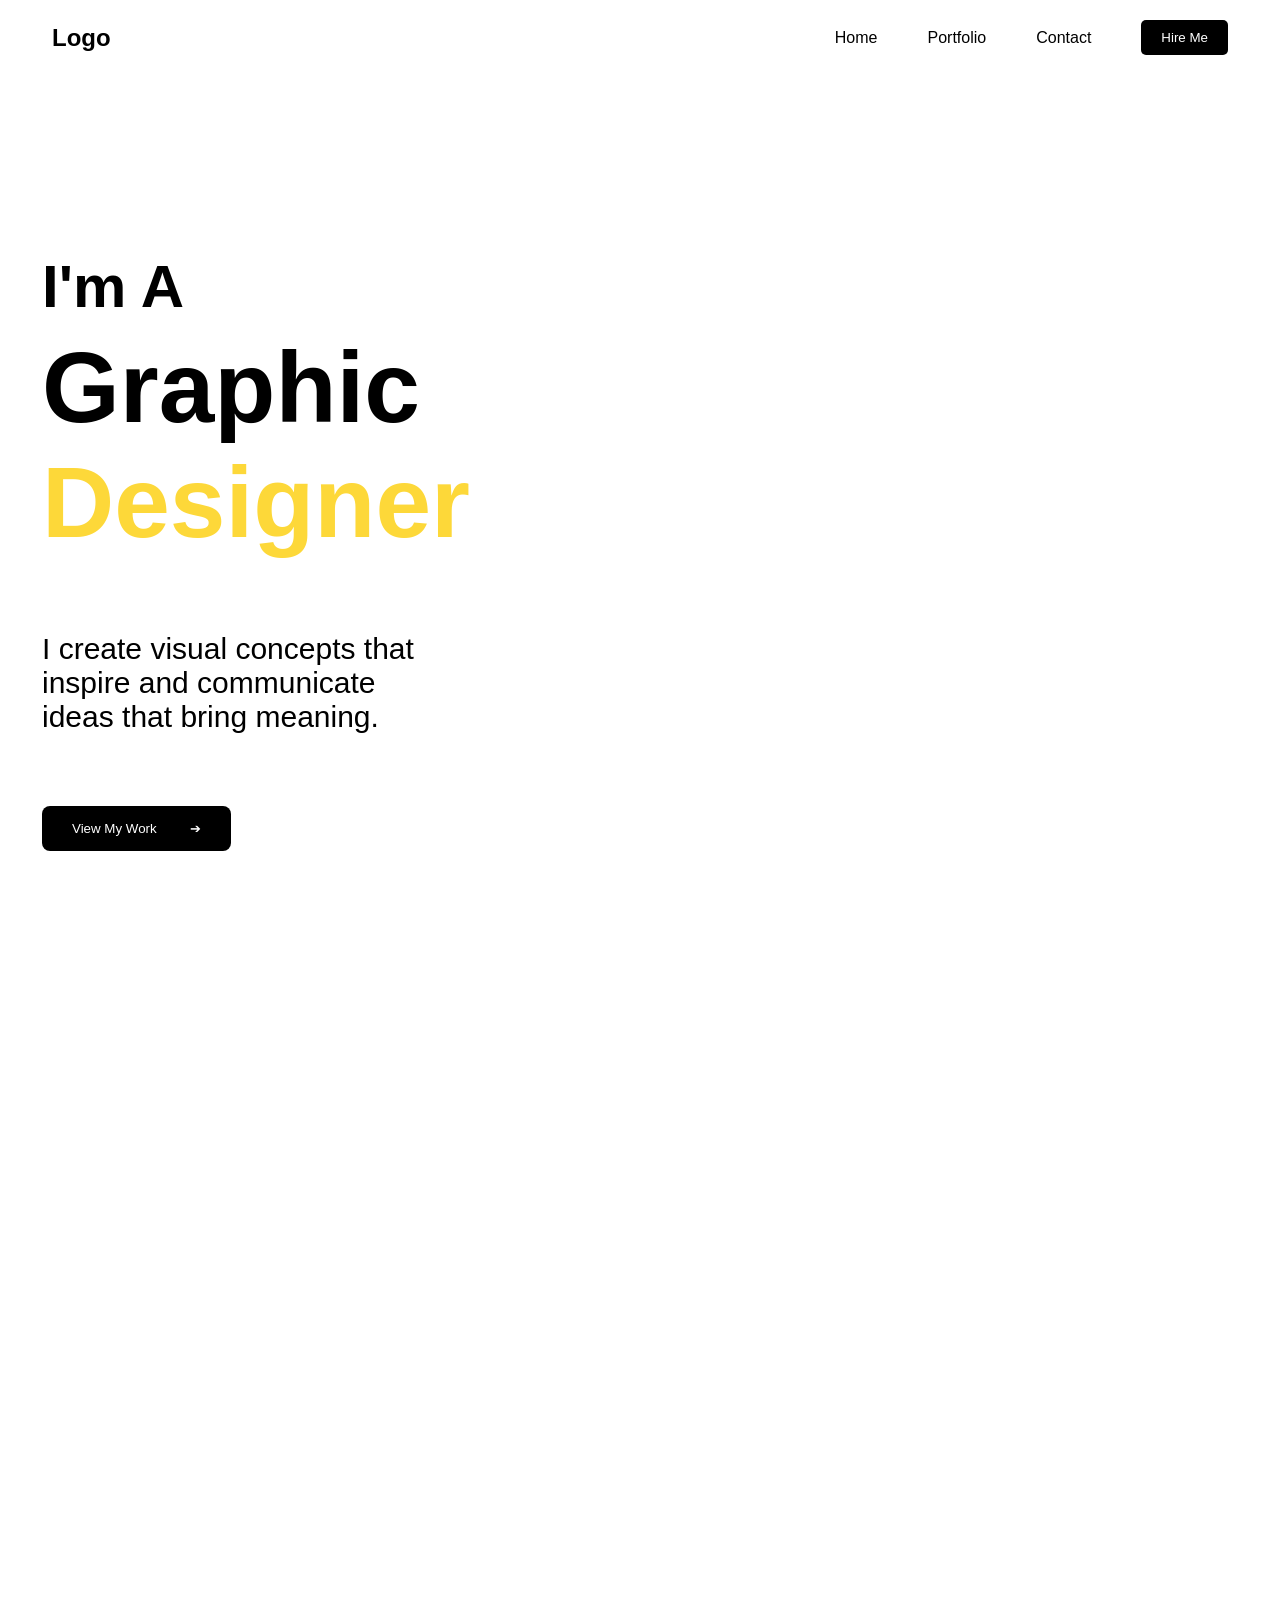
==== Resume/index.html @ 44304158 "set" ====
<!DOCTYPE html>
<html lang="en">
<head>
    <meta charset="UTF-8">
    <meta name="viewport" content="width=device-width, initial-scale=1.0">
    <title>Index</title>

<link rel="stylesheet" href="index.css">

</head>

<body>

<div class="full-body">



    <section class="sticky">
<div >
     <header>
            <div><h2>Logo</h2></div>
             <nav >
             <a class="hov" href="/index.html">Home</a>
             <a class="hov" href="https://sites.google.com/view/prashanth4" target="_blank">Portfolio</a>
             <a class="hov" href="">Contact</a>
             <button class="Hire-Me">Hire Me</button>
             </nav>
             
    </header>
</div>
    </section>

<br>
<br>
<br>
<br>
<br>

    <section>

<div class="container">
     <div class="text-container">
        <p class="Designer"> <span class="iam">I'm A</span> <br>Graphic <br><span class="designer-color">Designer</span></p>
        <br>
        <br>
        <br>
        <br>
        <p class="para1">I create visual concepts that <br>
            inspire and communicate <br>ideas that 
            bring meaning.</p>
        <br>
        <br>
        <br>
        <br>
            <button class="View-My-Work">View My Wor<span class="arrow">k ➔</span> </button>
     </div>
     <div class="image-container"></div>

</div>

    </section>

























</div>
    
</body>
</html>
---- Resume/index.css ----
* {
  margin: 0px;
  padding: 0px;
  box-sizing: border-box;
  border: 0px;
}

body {
  /* color: white; */
  display: flex;
  justify-content: center;
  font-family: 'Gill Sans', 'Gill Sans MT', Calibri, 'Trebuchet MS', sans-serif;
}

.full-body {
  height: 500vh;
  /* background-color: black; */
  /* outline: 1px solid yellow; */
  width: 95vw;
}

.sticky {
  position: sticky;
  top: 0px;
  background-color: rgb(255, 255, 255);
}

header {
  padding: 20px;
  display: flex;
  justify-content: space-between;
  align-items: center;
}

nav {
  align-items: center;
  justify-content: space-between;
  margin-left: 300px;
  display: flex;
  gap: calc(50px);
}

.hov {
  text-decoration: none;
  color: black;
}

.Hire-Me {
  background-color: rgb(0, 0, 0);
  color: white;
  padding: 10px 20px;
  border-radius: 5px;
}

.container {
    outline:50px;
    padding: 0px 10px 0px 10px;
    align-items: center;
    display: flex;
    justify-content: space-between;
    /* background-color: rgb(255, 254, 243); */
    height: 800px;
}

.text-container {
    /* background-color: rgb(245, 121, 121); */
    height: 700px;
    width: 45vw;
}

.Designer {
    /* background-color: brown; */
    font-size: 100px;
    font-weight: 600;
}

.iam {
    font-size: 60px;
}

.designer-color {
    color: #fdd839;
}

.para1 {
    /* background-color: aquamarine; */
    font-size: 30px;
}

.View-My-Work {
    background-color: black;
    color: white;
    border-radius: 8px;
    padding: 15px 30px 15px 30px;
}

.arrow {
    word-spacing: 30px;
}

.image-container {
    background-image: url("/images/img.png");
    background-size: contain;
    background-repeat: no-repeat;
    background-position:right;
    /* background-color: bisque; */
    height: 700px;
    width: 50vw;
}
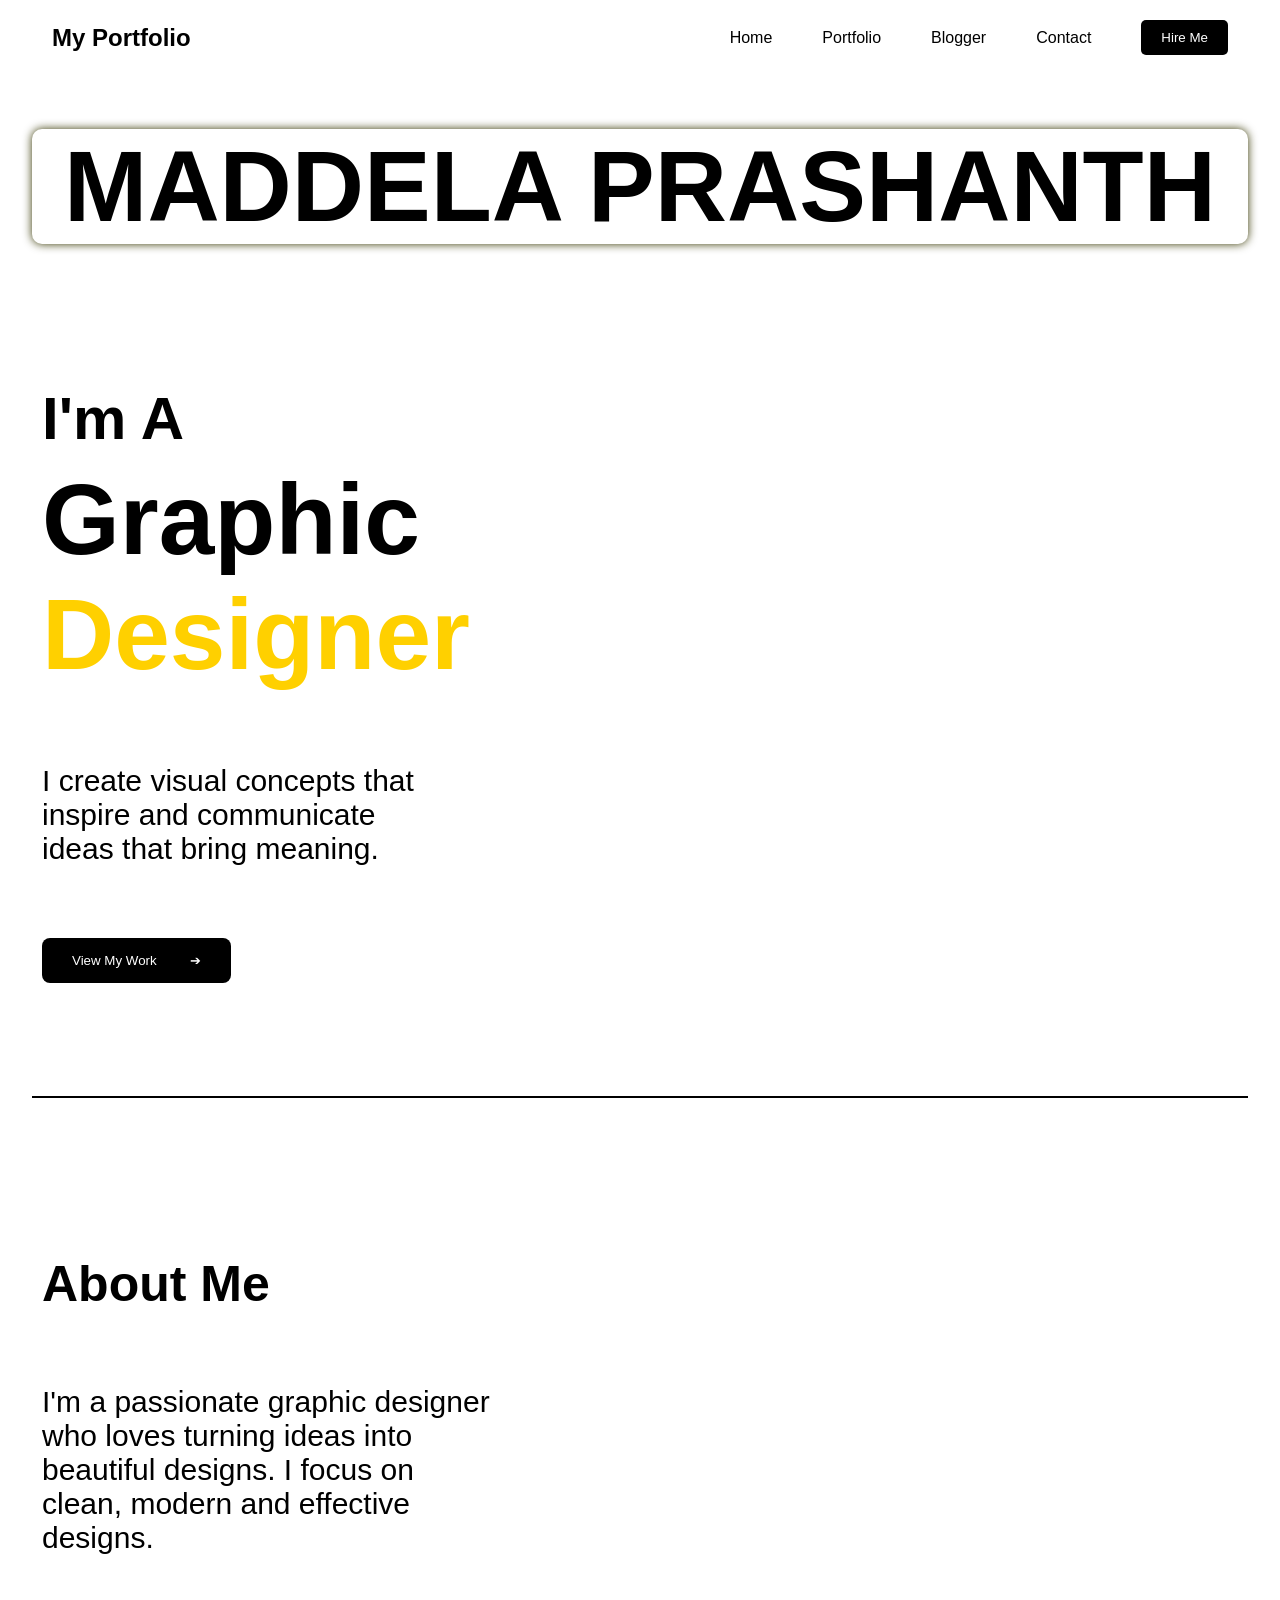
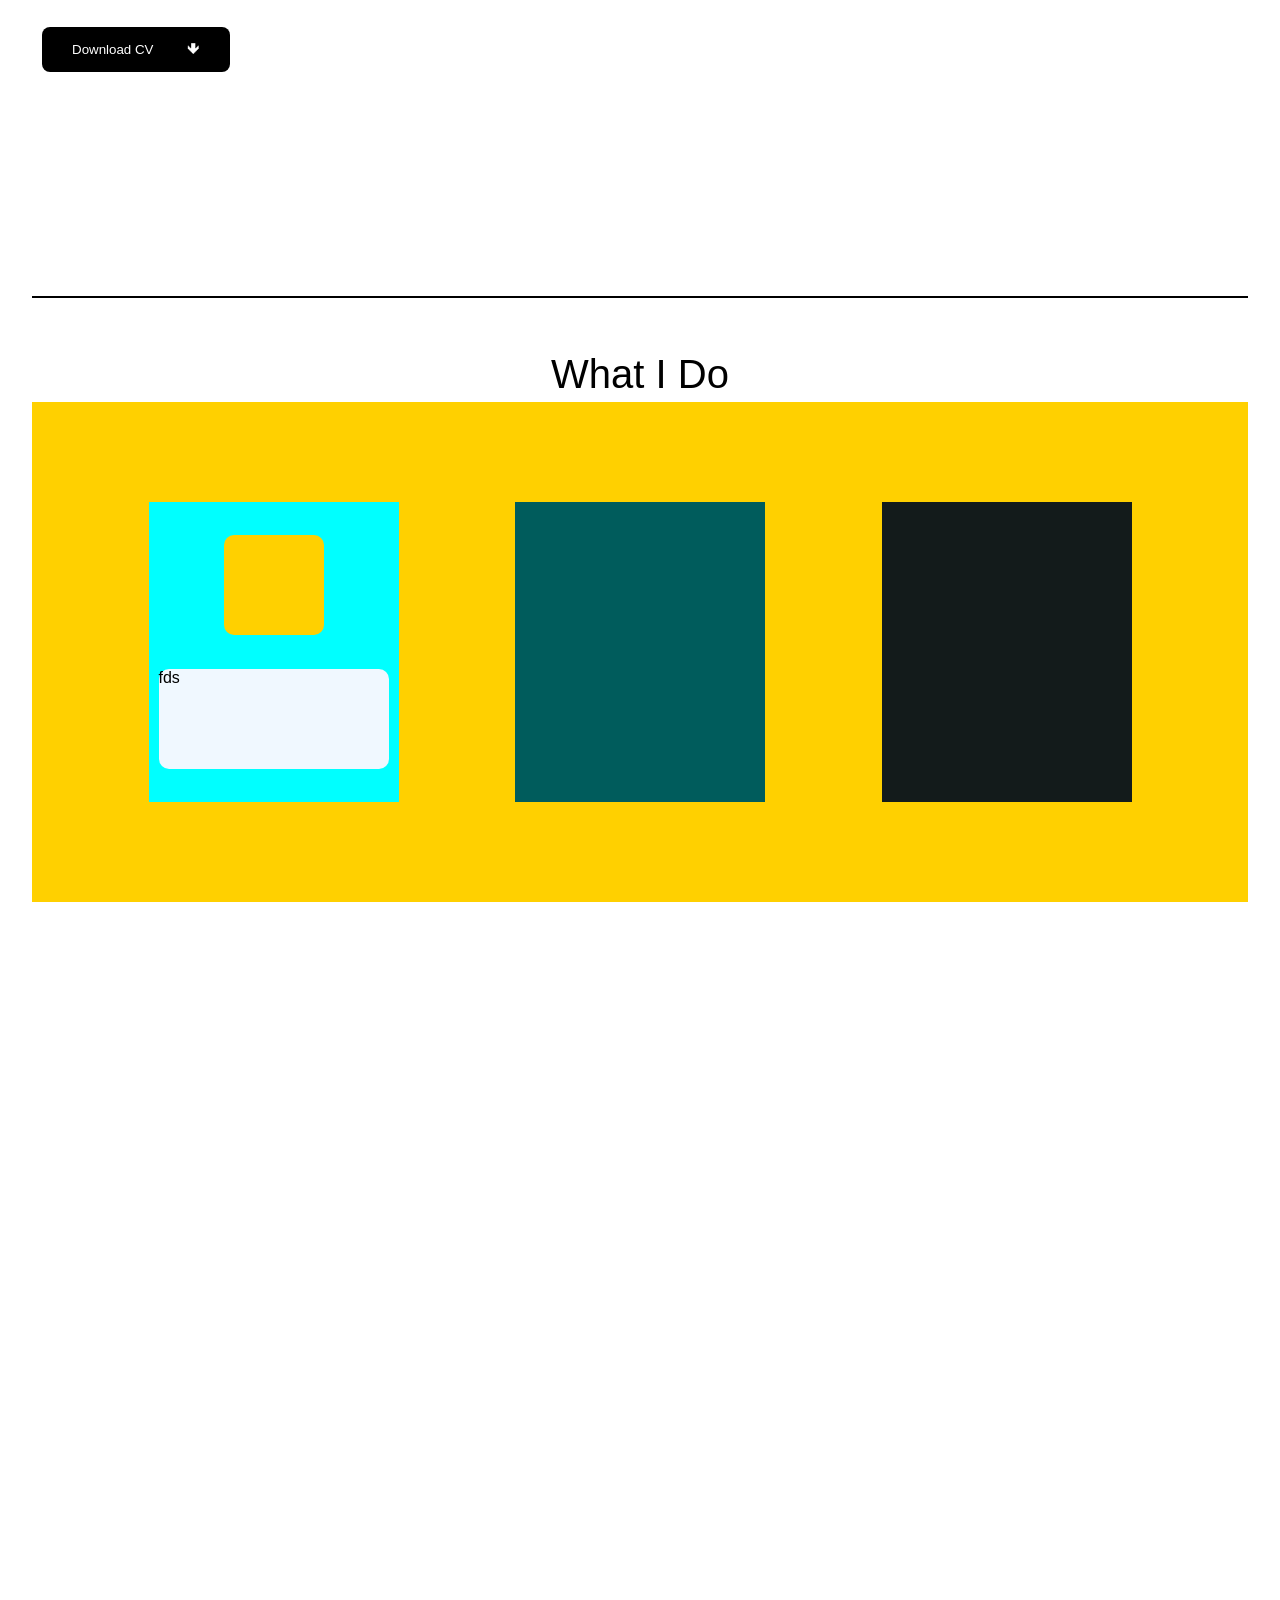
==== commit fae6d1ee: "port" ====
--- a/Resume/index.html
+++ b/Resume/index.html
@@ -18,10 +18,11 @@
     <section class="sticky">
 <div >
      <header>
-            <div><h2>Logo</h2></div>
+            <div><h2>My Portfolio</h2></div>
              <nav >
              <a class="hov" href="/index.html">Home</a>
              <a class="hov" href="https://sites.google.com/view/prashanth4" target="_blank">Portfolio</a>
+             <a class="hov" href="https://prashanthdesigner07.blogspot.com/2025/08/graphic-design.html?m=1" target="_blank">Blogger</a>
              <a class="hov" href="">Contact</a>
              <button class="Hire-Me">Hire Me</button>
              </nav>
@@ -32,6 +33,10 @@
 
 <br>
 <br>
+<br>
+
+    <h1>MADDELA PRASHANTH</h1>
+
 <br>
 <br>
 <br>
@@ -52,17 +57,67 @@
         <br>
         <br>
         <br>
+        <a href="https://sites.google.com/view/prashanth4" target="_blank">
             <button class="View-My-Work">View My Wor<span class="arrow">k ➔</span> </button>
-     </div>
+        </a> 
+        </div>
      <div class="image-container"></div>
 
 </div>
-
-    </section>
+</section>
 
 
+<section>
+<div class="container-2">
+    <div class="text-container-2">
+        <br>
+        <br>
+        <br>
+        <br>
+        <br>
+        <br>
+        <p class="About-Me"> About Me</p>
+        <br>
+        <br>
+        <br>
+        <br>
+        <p class="para1">I'm a passionate graphic designer
+             <br>who loves turning ideas into <br>
+             beautiful designs. I focus on <br>clean,
+              modern and effective <br>designs.</p>
+        <br>
+        <br>
+        <br>
+        <br>
+        <a href="https://sites.google.com/view/prashanth4" target="_blank">
+            <button class="View-My-Work">Download CV<span class="arrow"> 🡻</span> </button>
+        </a> 
+    </div>
+    <div class="image-container-2"></div>
+</div>
 
+</section>
 
+<br>
+<br>
+<br>
+
+<section>
+    <div class="container-3"><p class="What-I-Do">What I Do</p></div>
+</section>
+
+<section>
+    <div class="boxes-3">
+        <div class="box-1">
+            <div class="sub-box-1"></div>
+            <div class="sub-box-2">
+                <p>fds</p>
+            </div>
+        </div>
+        <div class="box-2"></div>
+        <div class="box-3"></div>
+    </div>
+</section>
 
 
 
--- a/Resume/index.css
+++ b/Resume/index.css
@@ -9,7 +9,7 @@
   /* color: white; */
   display: flex;
   justify-content: center;
-  font-family: 'Gill Sans', 'Gill Sans MT', Calibri, 'Trebuchet MS', sans-serif;
+  font-family: "Gill Sans", "Gill Sans MT", Calibri, "Trebuchet MS", sans-serif;
 }
 
 .full-body {
@@ -52,58 +52,163 @@
   border-radius: 5px;
 }
 
+h1 {
+  border-radius: 10px;
+  text-align: center;
+  font-size: 100px;
+  box-shadow: 0px 0px 10px rgb(54, 54, 0);
+}
+
 .container {
-    outline:50px;
-    padding: 0px 10px 0px 10px;
-    align-items: center;
-    display: flex;
-    justify-content: space-between;
-    /* background-color: rgb(255, 254, 243); */
-    height: 800px;
+  border-bottom: 2px solid black;
+  outline: 50px;
+  padding: 0px 10px 0px 10px;
+  align-items: center;
+  display: flex;
+  justify-content: space-between;
+  /* background-color: rgb(255, 254, 243); */
+  height: 800px;
 }
 
 .text-container {
-    /* background-color: rgb(245, 121, 121); */
-    height: 700px;
-    width: 45vw;
+  /* background-color: rgb(245, 121, 121); */
+  height: 700px;
+  width: 45vw;
 }
 
 .Designer {
-    /* background-color: brown; */
-    font-size: 100px;
-    font-weight: 600;
+  /* background-color: brown; */
+  font-size: 100px;
+  font-weight: 600;
 }
 
 .iam {
-    font-size: 60px;
+  font-size: 60px;
 }
 
 .designer-color {
-    color: #fdd839;
+  color: #ffd000;
 }
 
 .para1 {
-    /* background-color: aquamarine; */
-    font-size: 30px;
+  /* background-color: aquamarine; */
+  font-size: 30px;
 }
 
 .View-My-Work {
-    background-color: black;
-    color: white;
-    border-radius: 8px;
-    padding: 15px 30px 15px 30px;
+  background-color: black;
+  color: white;
+  border-radius: 8px;
+  padding: 15px 30px 15px 30px;
+  box-shadow: 0px 0px 10px;
+}
+
+.View-My-Work:hover {
+  background-color: #ffd000;
+  color: black;
 }
 
 .arrow {
-    word-spacing: 30px;
+  word-spacing: 30px;
 }
 
 .image-container {
-    background-image: url("/images/img.png");
-    background-size: contain;
-    background-repeat: no-repeat;
-    background-position:right;
-    /* background-color: bisque; */
-    height: 700px;
-    width: 50vw;
-}+  background-image: url("/images/img.png");
+  background-size: contain;
+  background-repeat: no-repeat;
+  background-position: right;
+  /* background-color: bisque; */
+  height: 700px;
+  width: 50vw;
+}
+
+.container-2 {
+  border-bottom: 2px solid black;
+  outline: 50px;
+  padding: 0px 10px 0px 10px;
+  align-items: center;
+  display: flex;
+  justify-content: space-between;
+  /* background-color: aqua; */
+  /* gap: calc(20px); */
+  height: 800px;
+}
+
+.text-container-2 {
+  /* background-color: rgb(245, 121, 121); */
+  height: 700px;
+  width: 45vw;
+}
+
+.About-Me {
+  /* background-color: brown; */
+  font-size: 50px;
+  font-weight: 600;
+}
+
+.image-container-2 {
+  background-image: url("/images/boy.png");
+  background-size: contain;
+  background-repeat: no-repeat;
+  background-position: right;
+  /* background-color: bisque; */
+  height: 700px;
+  width: 50vw;
+}
+
+.container-3 {
+  /* background-color: #ffd000; */
+  height: 50px;
+}
+
+.What-I-Do {
+  text-align: center;
+  font-size: 40px;
+  font-weight: 800px;
+}
+
+.boxes-3 {
+  display: flex;
+  align-items: center;
+  justify-content: space-evenly;
+  background-color: #ffd000;
+  height: 500px;
+}
+
+.box-1 {
+  display: flex;
+  align-items: center;
+  justify-content: space-evenly;
+  flex-direction: column;
+  width: 250px;
+  height: 300px;
+  background-color: aqua;
+}
+
+.sub-box-1 {
+  /* display: flex;
+  justify-content: center; */
+  border-radius: 10px;
+  background-color: #ffd000;
+  width: 100px;
+  height: 100px;
+}
+
+.sub-box-2 {
+  background-color: aliceblue;
+  width: 230px;
+  height: 100px;
+  border-radius: 10px;
+}
+
+.box-2 {
+  width: 250px;
+  height: 300px;
+  background-color: rgb(0, 92, 92);
+}
+
+.box-3 {
+  width: 250px;
+  height: 300px;
+  background-color: rgb(19, 27, 27);
+}
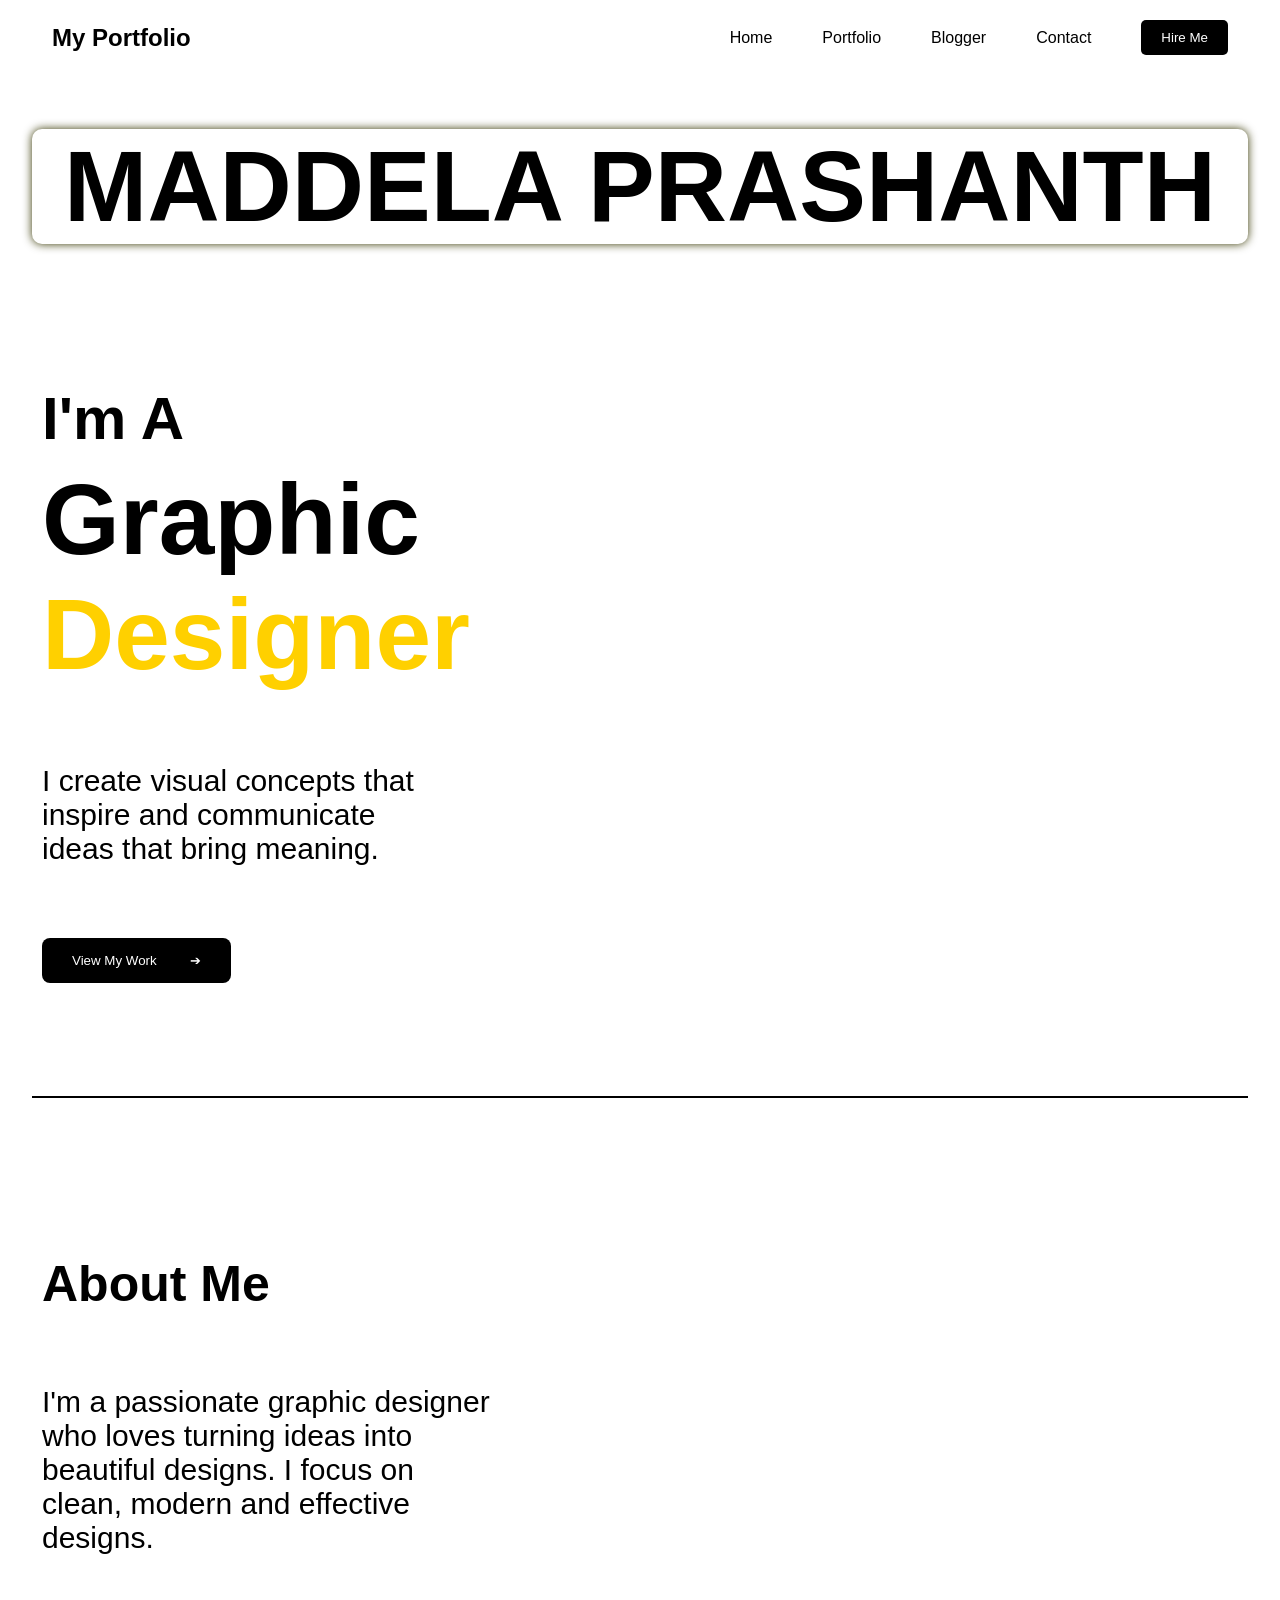
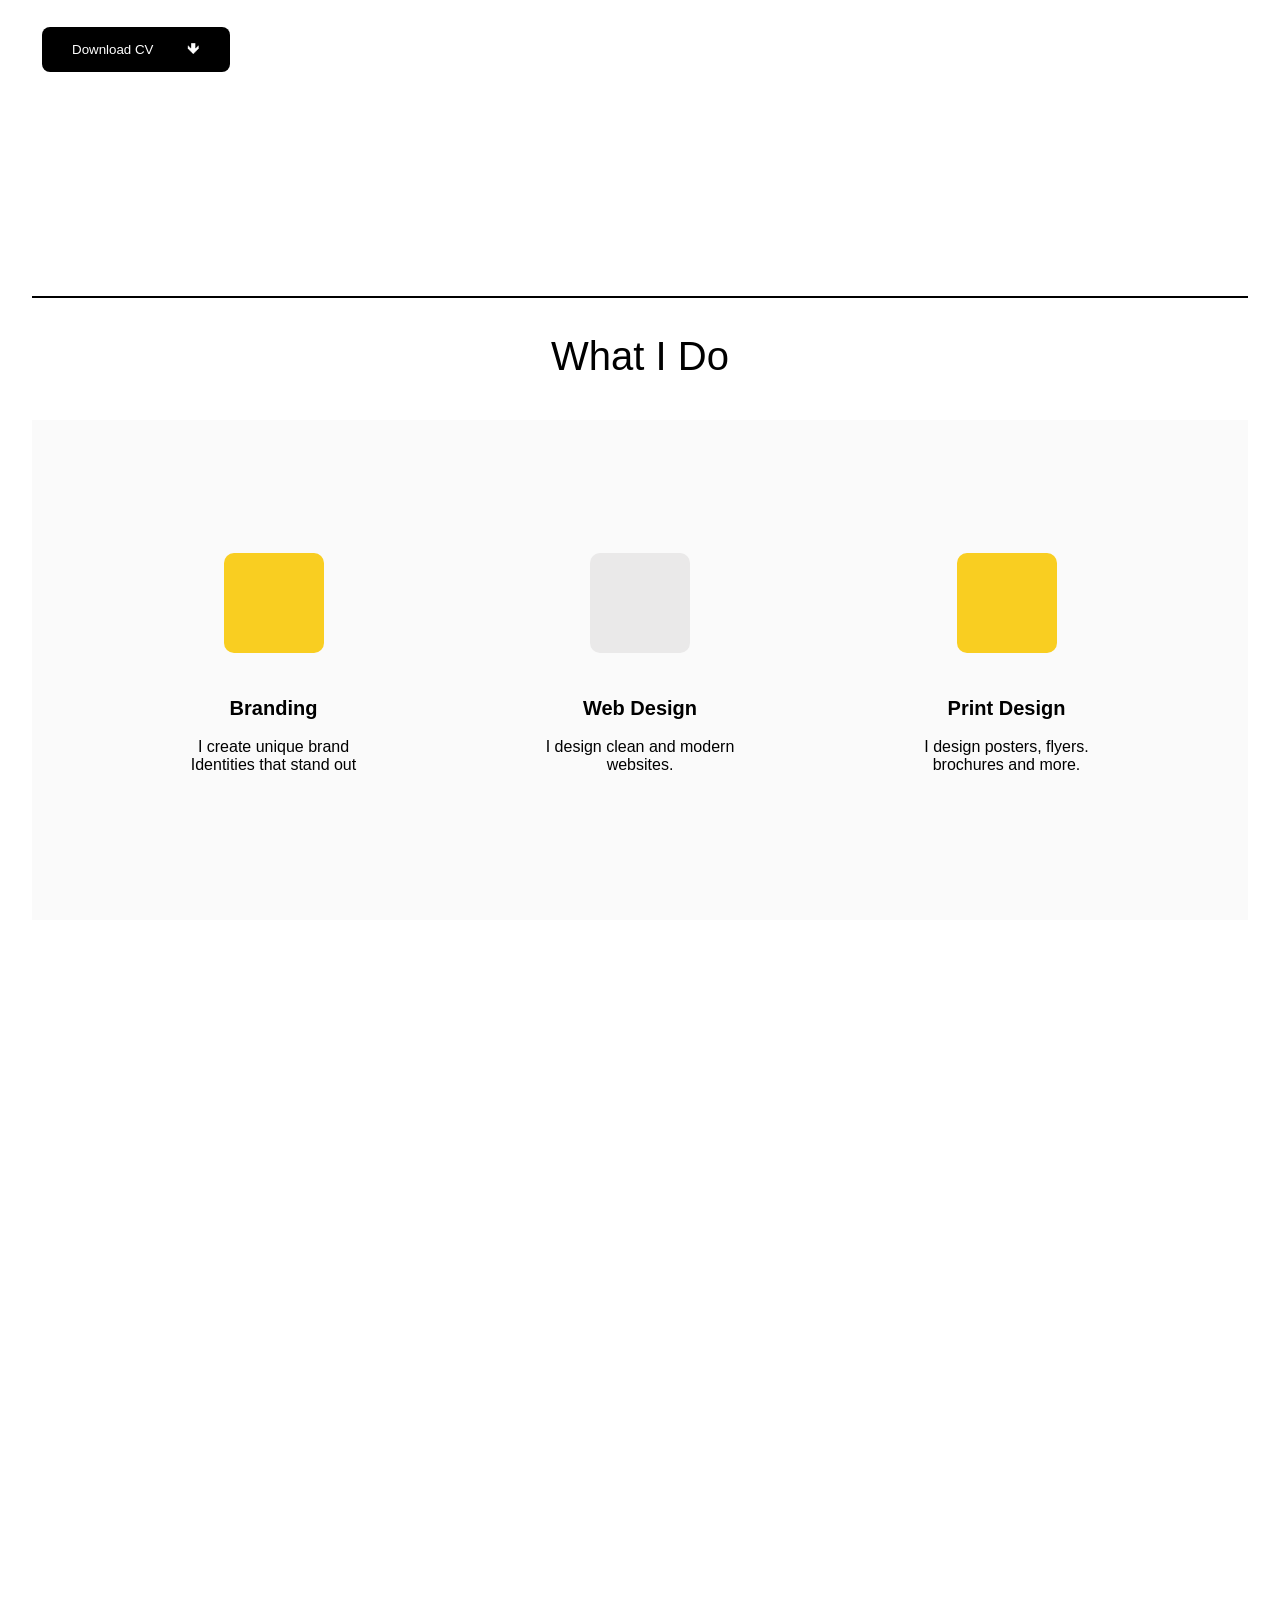
==== commit 6e510959: "1" ====
--- a/Resume/index.html
+++ b/Resume/index.html
@@ -1,145 +1,159 @@
-<!DOCTYPE html>
+<!doctype html>
 <html lang="en">
-<head>
-    <meta charset="UTF-8">
-    <meta name="viewport" content="width=device-width, initial-scale=1.0">
+  <head>
+    <meta charset="UTF-8" />
+    <meta name="viewport" content="width=device-width, initial-scale=1.0" />
     <title>Index</title>
 
-<link rel="stylesheet" href="index.css">
+    <link rel="stylesheet" href="index.css" />
+  </head>
 
-</head>
+  <body>
+    <div class="full-body">
+      <section class="sticky">
+        <div>
+          <header>
+            <div><h2>My Portfolio</h2></div>
+            <nav>
+              <a class="hov" href="/index.html">Home</a>
+              <a
+                class="hov"
+                href="https://sites.google.com/view/prashanth4"
+                target="_blank"
+                >Portfolio</a
+              >
+              <a
+                class="hov"
+                href="https://prashanthdesigner07.blogspot.com/2025/08/graphic-design.html?m=1"
+                target="_blank"
+                >Blogger</a
+              >
+              <a class="hov" href="">Contact</a>
+              <button class="Hire-Me">Hire Me</button>
+            </nav>
+          </header>
+        </div>
+      </section>
 
-<body>
+      <br />
+      <br />
+      <br />
 
-<div class="full-body">
+      <h1>MADDELA PRASHANTH</h1>
 
+      <br />
+      <br />
+      <br />
 
+      <section>
+        <div class="container">
+          <div class="text-container">
+            <p class="Designer">
+              <span class="iam">I'm A</span> <br />Graphic <br /><span
+                class="designer-color"
+                >Designer</span
+              >
+            </p>
+            <br />
+            <br />
+            <br />
+            <br />
+            <p class="para1">
+              I create visual concepts that <br />
+              inspire and communicate <br />ideas that bring meaning.
+            </p>
+            <br />
+            <br />
+            <br />
+            <br />
+            <a href="https://sites.google.com/view/prashanth4" target="_blank">
+              <button class="View-My-Work">
+                View My Wor<span class="arrow">k ➔</span>
+              </button>
+            </a>
+          </div>
+          <div class="image-container"></div>
+        </div>
+      </section>
 
-    <section class="sticky">
-<div >
-     <header>
-            <div><h2>My Portfolio</h2></div>
-             <nav >
-             <a class="hov" href="/index.html">Home</a>
-             <a class="hov" href="https://sites.google.com/view/prashanth4" target="_blank">Portfolio</a>
-             <a class="hov" href="https://prashanthdesigner07.blogspot.com/2025/08/graphic-design.html?m=1" target="_blank">Blogger</a>
-             <a class="hov" href="">Contact</a>
-             <button class="Hire-Me">Hire Me</button>
-             </nav>
-             
-    </header>
-</div>
-    </section>
+      <section>
+        <div class="container-2">
+          <div class="text-container-2">
+            <br />
+            <br />
+            <br />
+            <br />
+            <br />
+            <br />
+            <p class="About-Me">About Me</p>
+            <br />
+            <br />
+            <br />
+            <br />
+            <p class="para1">
+              I'm a passionate graphic designer <br />who loves turning ideas
+              into <br />
+              beautiful designs. I focus on <br />clean, modern and effective
+              <br />designs.
+            </p>
+            <br />
+            <br />
+            <br />
+            <br />
+            <a href="https://sites.google.com/view/prashanth4" target="_blank">
+              <button class="View-My-Work">
+                Download CV<span class="arrow"> 🡻</span>
+              </button>
+            </a>
+          </div>
+          <div class="image-container-2"></div>
+        </div>
+      </section>
 
-<br>
-<br>
-<br>
+      <br />
+      <br />
 
-    <h1>MADDELA PRASHANTH</h1>
+      <section>
+        <div class="container-3"><p class="What-I-Do">What I Do</p></div>
+      </section>
 
-<br>
-<br>
-<br>
+      <br />
+      <br />
 
-    <section>
-
-<div class="container">
-     <div class="text-container">
-        <p class="Designer"> <span class="iam">I'm A</span> <br>Graphic <br><span class="designer-color">Designer</span></p>
-        <br>
-        <br>
-        <br>
-        <br>
-        <p class="para1">I create visual concepts that <br>
-            inspire and communicate <br>ideas that 
-            bring meaning.</p>
-        <br>
-        <br>
-        <br>
-        <br>
-        <a href="https://sites.google.com/view/prashanth4" target="_blank">
-            <button class="View-My-Work">View My Wor<span class="arrow">k ➔</span> </button>
-        </a> 
-        </div>
-     <div class="image-container"></div>
-
-</div>
-</section>
-
-
-<section>
-<div class="container-2">
-    <div class="text-container-2">
-        <br>
-        <br>
-        <br>
-        <br>
-        <br>
-        <br>
-        <p class="About-Me"> About Me</p>
-        <br>
-        <br>
-        <br>
-        <br>
-        <p class="para1">I'm a passionate graphic designer
-             <br>who loves turning ideas into <br>
-             beautiful designs. I focus on <br>clean,
-              modern and effective <br>designs.</p>
-        <br>
-        <br>
-        <br>
-        <br>
-        <a href="https://sites.google.com/view/prashanth4" target="_blank">
-            <button class="View-My-Work">Download CV<span class="arrow"> 🡻</span> </button>
-        </a> 
-    </div>
-    <div class="image-container-2"></div>
-</div>
-
-</section>
-
-<br>
-<br>
-<br>
-
-<section>
-    <div class="container-3"><p class="What-I-Do">What I Do</p></div>
-</section>
-
-<section>
-    <div class="boxes-3">
-        <div class="box-1">
+      <section>
+        <div class="boxes-3">
+          <div class="box-1">
             <div class="sub-box-1"></div>
             <div class="sub-box-2">
-                <p>fds</p>
+              <p class="Branding">Branding</p>
+              <br />
+              <p>I create unique brand <br />Identities that stand out</p>
             </div>
+          </div>
+          <div class="box-2">
+            <div class="sub-box-3"></div>
+            <div class="sub-box-4">
+              <p class="Web-Design">Web Design</p>
+              <br />
+              <p>
+                I design clean and modern <br />
+                websites.
+              </p>
+            </div>
+          </div>
+          <div class="box-3">
+            <div class="sub-box-5"></div>
+            <div class="sub-box-6">
+              <p class="Print-Design">Print Design</p>
+              <br />
+              <p>
+                I design posters, flyers. <br />
+                brochures and more.
+              </p>
+            </div>
+          </div>
         </div>
-        <div class="box-2"></div>
-        <div class="box-3"></div>
+      </section>
     </div>
-</section>
-
-
-
-
-
-
-
-
-
-
-
-
-
-
-
-
-
-
-
-
-
-</div>
-    
-</body>
-</html>+  </body>
+</html>
--- a/Resume/index.css
+++ b/Resume/index.css
@@ -171,7 +171,7 @@
   display: flex;
   align-items: center;
   justify-content: space-evenly;
-  background-color: #ffd000;
+  background-color: #fafafa;
   height: 500px;
 }
 
@@ -182,33 +182,103 @@
   flex-direction: column;
   width: 250px;
   height: 300px;
-  background-color: aqua;
+  /* background-color: aqua; */
 }
 
 .sub-box-1 {
   /* display: flex;
   justify-content: center; */
   border-radius: 10px;
-  background-color: #ffd000;
+  background-color: #f9ce21;
   width: 100px;
   height: 100px;
 }
 
 .sub-box-2 {
-  background-color: aliceblue;
+  padding-top: 10px;
+  flex-direction: column;
+  display: flex;
+  align-items: center;
+  text-align: center;
+  /* background-color: aliceblue; */
   width: 230px;
   height: 100px;
   border-radius: 10px;
 }
 
+.Branding {
+  font-weight: 600;
+  font-size: 20px;
+}
+
 .box-2 {
+  display: flex;
+  align-items: center;
+  justify-content: space-evenly;
+  flex-direction: column;
   width: 250px;
   height: 300px;
-  background-color: rgb(0, 92, 92);
+  /* background-color: aqua; */
+}
+
+.sub-box-3 {
+  /* display: flex;
+  justify-content: center; */
+  border-radius: 10px;
+  background-color: #eae9e9;
+  width: 100px;
+  height: 100px;
+}
+
+.sub-box-4 {
+  padding-top: 10px;
+  flex-direction: column;
+  display: flex;
+  align-items: center;
+  text-align: center;
+  /* background-color: aliceblue; */
+  width: 230px;
+  height: 100px;
+  border-radius: 10px;
+}
+
+.Web-Design {
+  font-weight: 600;
+  font-size: 20px;
 }
 
 .box-3 {
+  display: flex;
+  align-items: center;
+  justify-content: space-evenly;
+  flex-direction: column;
   width: 250px;
   height: 300px;
-  background-color: rgb(19, 27, 27);
-}
+  /* background-color: aqua; */
+}
+
+.sub-box-5 {
+  /* display: flex;
+  justify-content: center; */
+  border-radius: 10px;
+  background-color: #f9ce21;
+  width: 100px;
+  height: 100px;
+}
+
+.sub-box-6 {
+  padding-top: 10px;
+  flex-direction: column;
+  display: flex;
+  align-items: center;
+  text-align: center;
+  /* background-color: aliceblue; */
+  width: 230px;
+  height: 100px;
+  border-radius: 10px;
+}
+
+.Print-Design {
+  font-weight: 600;
+  font-size: 20px;
+}
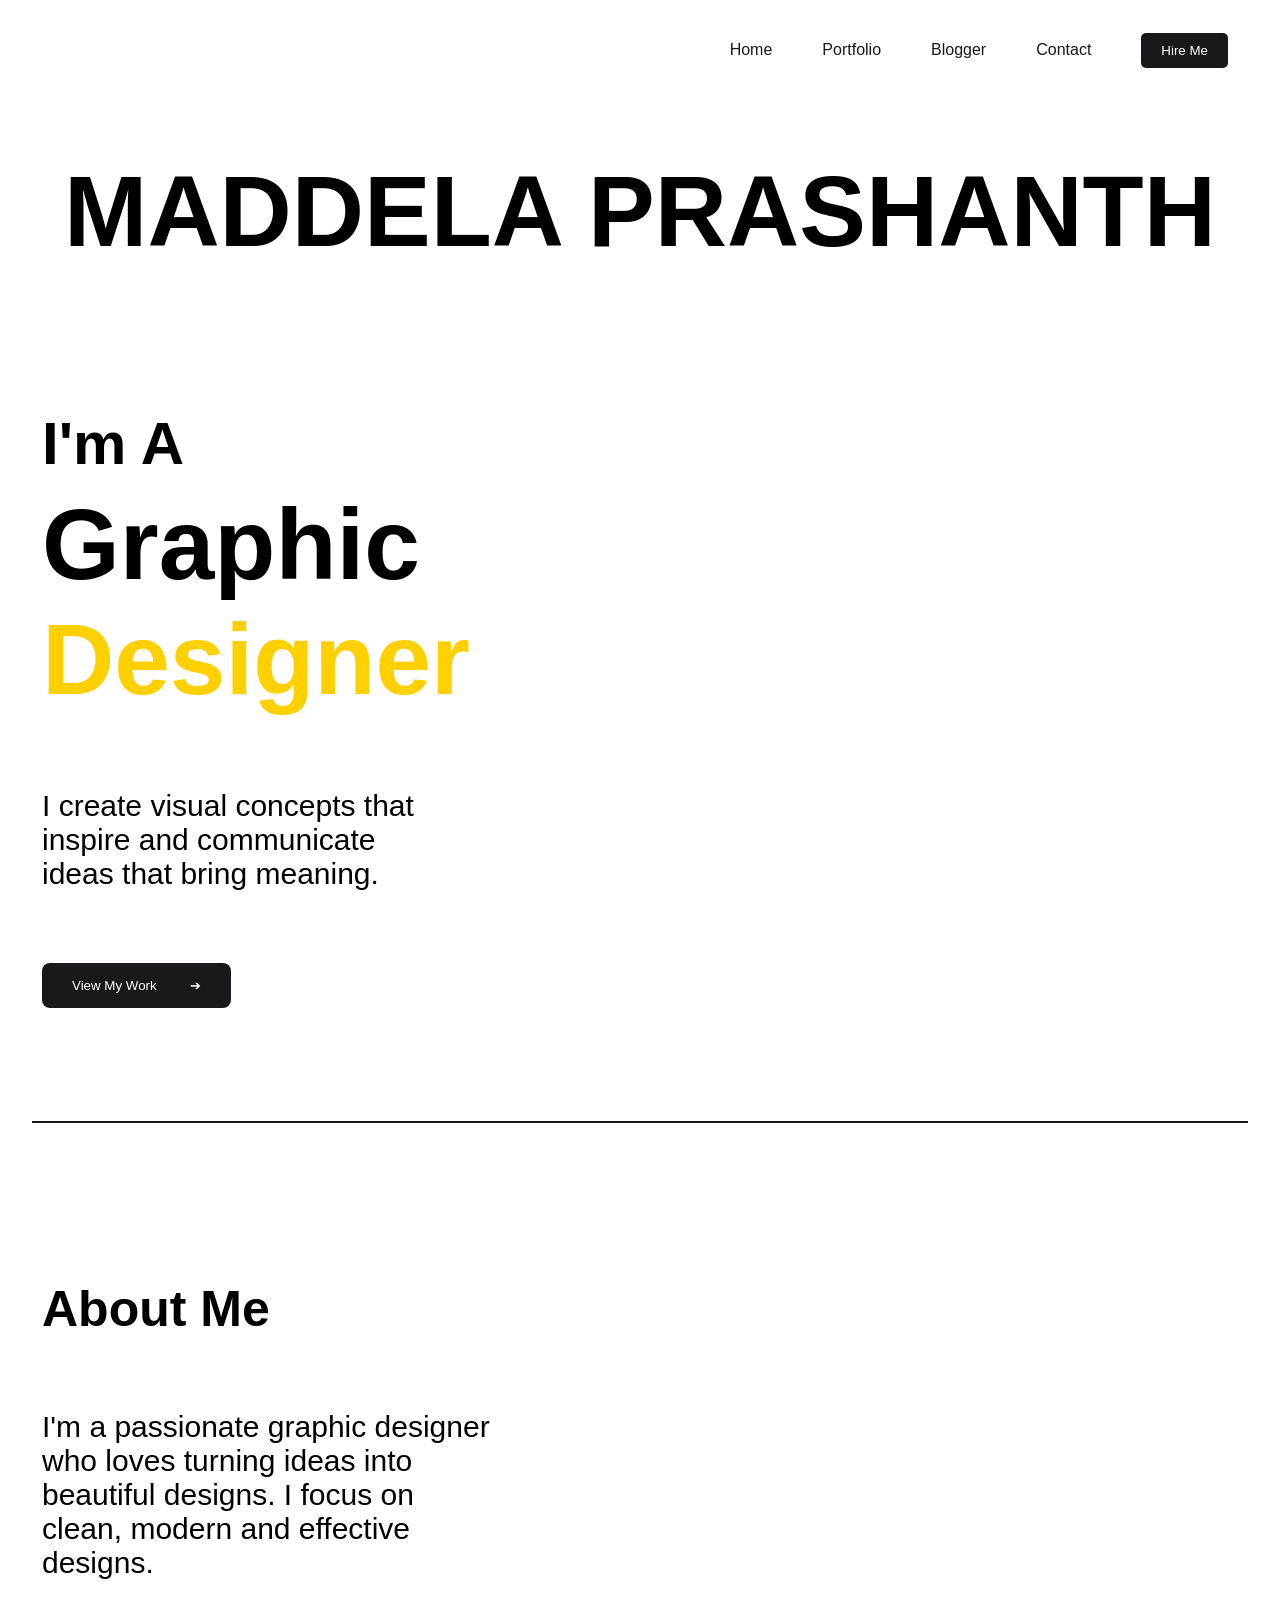
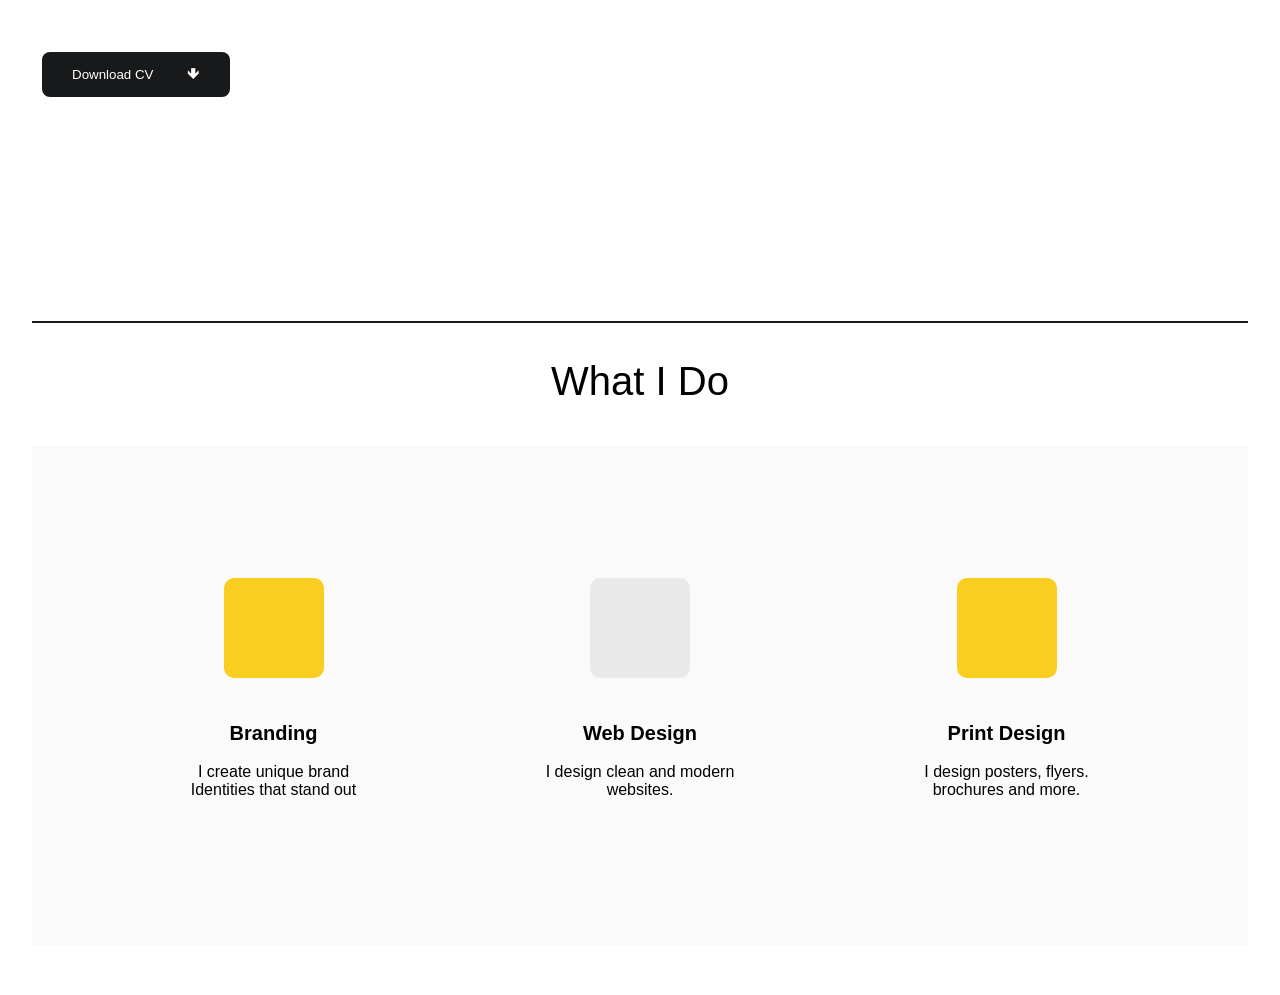
==== commit 8b1f05a7: "second" ====
--- a/Resume/index.html
+++ b/Resume/index.html
@@ -13,13 +13,12 @@
       <section class="sticky">
         <div>
           <header>
-            <div><h2>My Portfolio</h2></div>
+            <div class="logo"></div>
             <nav>
               <a class="hov" href="/index.html">Home</a>
               <a
                 class="hov"
-                href="https://sites.google.com/view/prashanth4"
-                target="_blank"
+                href="Portfolio.html"
                 >Portfolio</a
               >
               <a
@@ -101,7 +100,7 @@
             <br />
             <br />
             <a href="https://sites.google.com/view/prashanth4" target="_blank">
-              <button class="View-My-Work">
+              <button class="Download-CV">
                 Download CV<span class="arrow"> 🡻</span>
               </button>
             </a>
@@ -154,6 +153,9 @@
           </div>
         </div>
       </section>
+
+      <div style="height: 50px"></div>
+      
     </div>
   </body>
 </html>
--- a/Resume/index.css
+++ b/Resume/index.css
@@ -13,7 +13,7 @@
 }
 
 .full-body {
-  height: 500vh;
+  /* height: 100vh; */
   /* background-color: black; */
   /* outline: 1px solid yellow; */
   width: 95vw;
@@ -32,6 +32,15 @@
   align-items: center;
 }
 
+.logo {
+  width: 100px;
+  height: 60px;
+  /* background-color: aqua; */
+  background-image: url("/images/logo.png");
+  background-size: cover;
+  /* background-repeat: no-repeat; */
+}
+
 nav {
   align-items: center;
   justify-content: space-between;
@@ -42,11 +51,11 @@
 
 .hov {
   text-decoration: none;
-  color: black;
+  color: #18191b;
 }
 
 .Hire-Me {
-  background-color: rgb(0, 0, 0);
+  background-color: #18191b;
   color: white;
   padding: 10px 20px;
   border-radius: 5px;
@@ -56,11 +65,15 @@
   border-radius: 10px;
   text-align: center;
   font-size: 100px;
-  box-shadow: 0px 0px 10px rgb(54, 54, 0);
+  box-shadow: 0px 0px 10px #ffffff;
+}
+
+h1:hover {
+  box-shadow: 0px 0px 5px #18191b;
 }
 
 .container {
-  border-bottom: 2px solid black;
+  border-bottom: 2px solid #18191b;
   outline: 50px;
   padding: 0px 10px 0px 10px;
   align-items: center;
@@ -96,7 +109,7 @@
 }
 
 .View-My-Work {
-  background-color: black;
+  background-color: #18191b;
   color: white;
   border-radius: 8px;
   padding: 15px 30px 15px 30px;
@@ -105,7 +118,20 @@
 
 .View-My-Work:hover {
   background-color: #ffd000;
-  color: black;
+  color: #18191b;
+}
+
+.Download-CV {
+  background-color: #18191b;
+  color: white;
+  border-radius: 8px;
+  padding: 15px 30px 15px 30px;
+  box-shadow: 0px 0px 10px;
+}
+
+.Download-CV:hover {
+  background-color: #ffd000;
+  color: #18191b;
 }
 
 .arrow {
@@ -123,7 +149,7 @@
 }
 
 .container-2 {
-  border-bottom: 2px solid black;
+  border-bottom: 2px solid #18191b;
   outline: 50px;
   padding: 0px 10px 0px 10px;
   align-items: center;
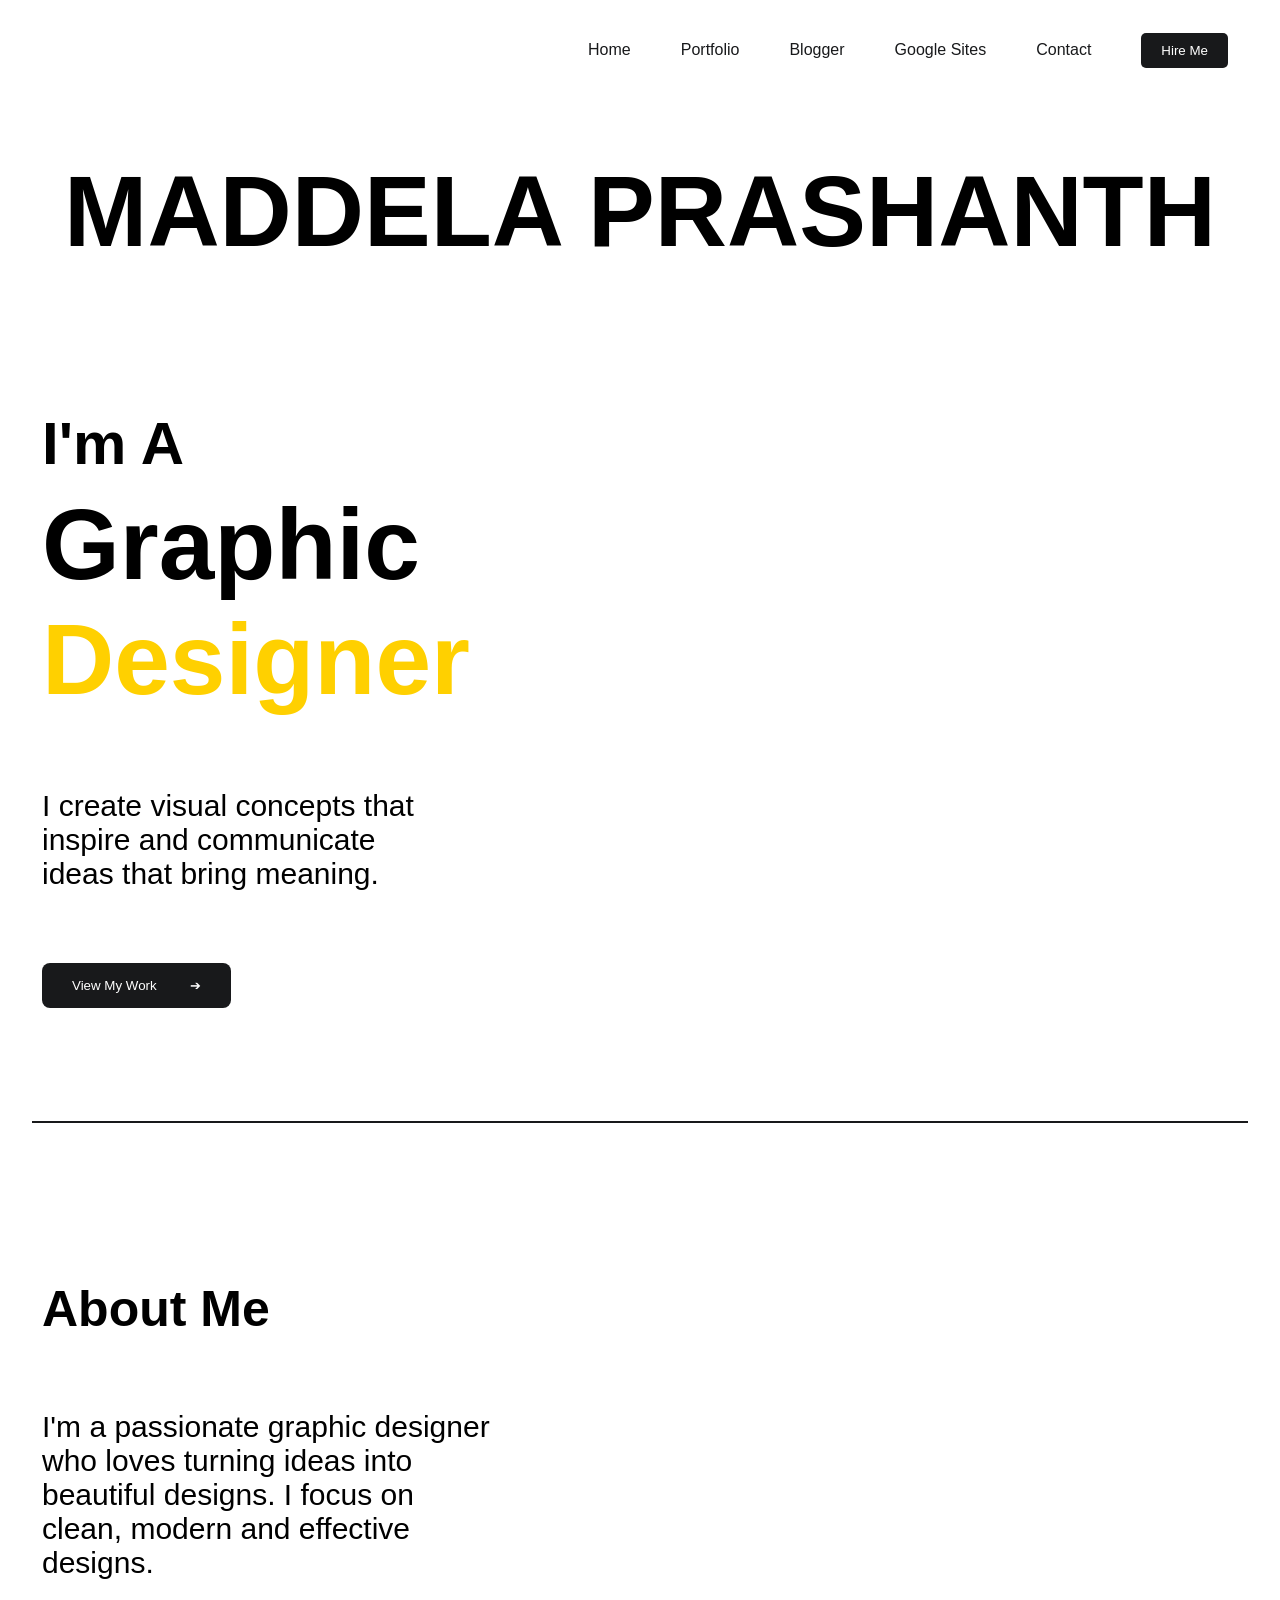
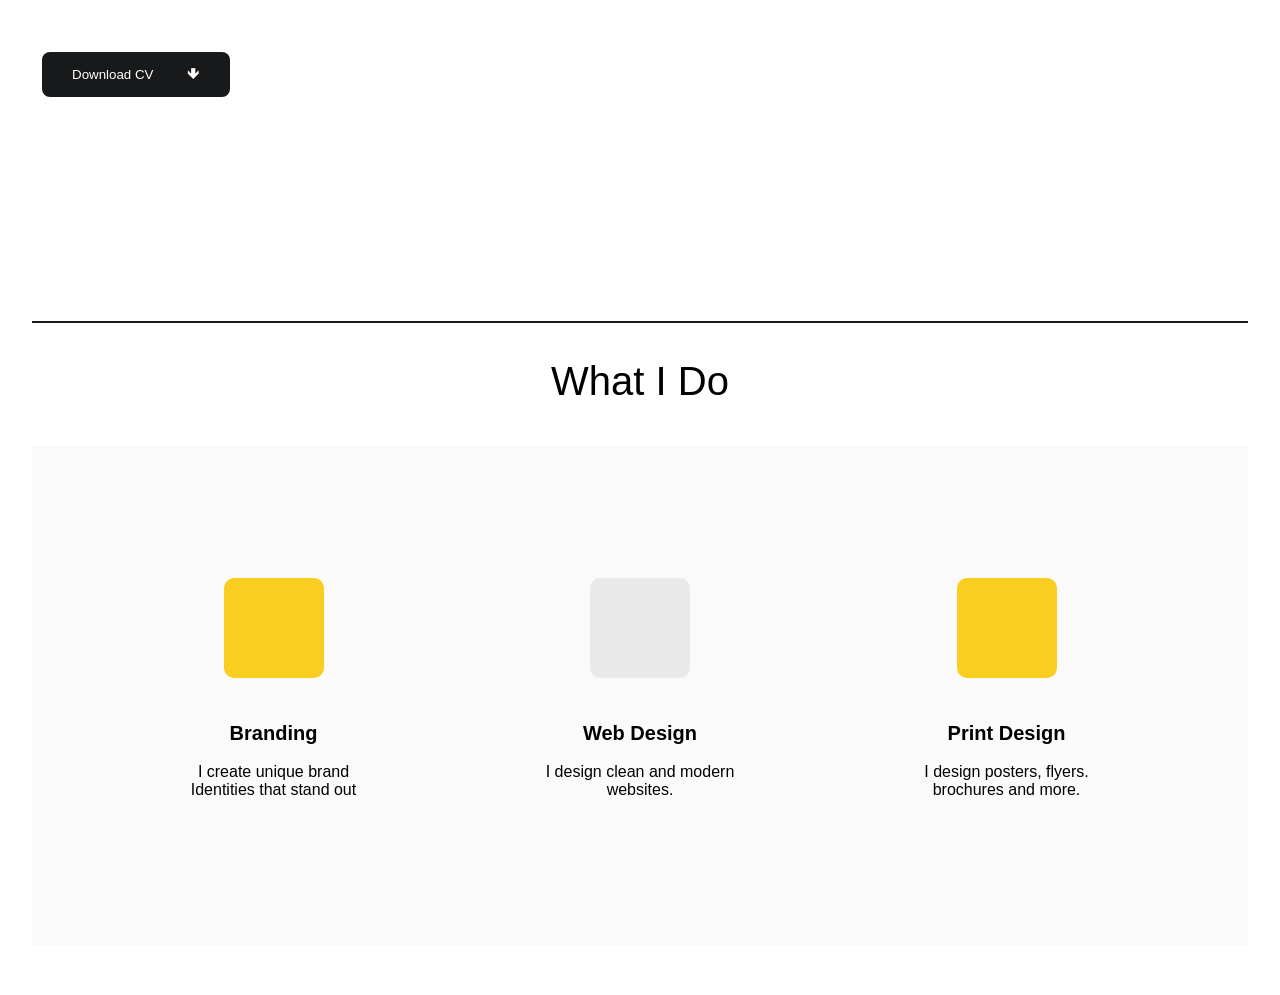
==== commit 45b2222d: "final" ====
--- a/Resume/index.html
+++ b/Resume/index.html
@@ -21,12 +21,8 @@
                 href="Portfolio.html"
                 >Portfolio</a
               >
-              <a
-                class="hov"
-                href="https://prashanthdesigner07.blogspot.com/2025/08/graphic-design.html?m=1"
-                target="_blank"
-                >Blogger</a
-              >
+              <a class="hov" href="https://prashanthdesigner07.blogspot.com/2025/08/graphic-design.html?m=1" target="_blank" >Blogger</a>
+              <a class="hov" href="https://sites.google.com/view/prashanth4" target="_blank" >Google Sites</a>
               <a class="hov" href="">Contact</a>
               <button class="Hire-Me">Hire Me</button>
             </nav>
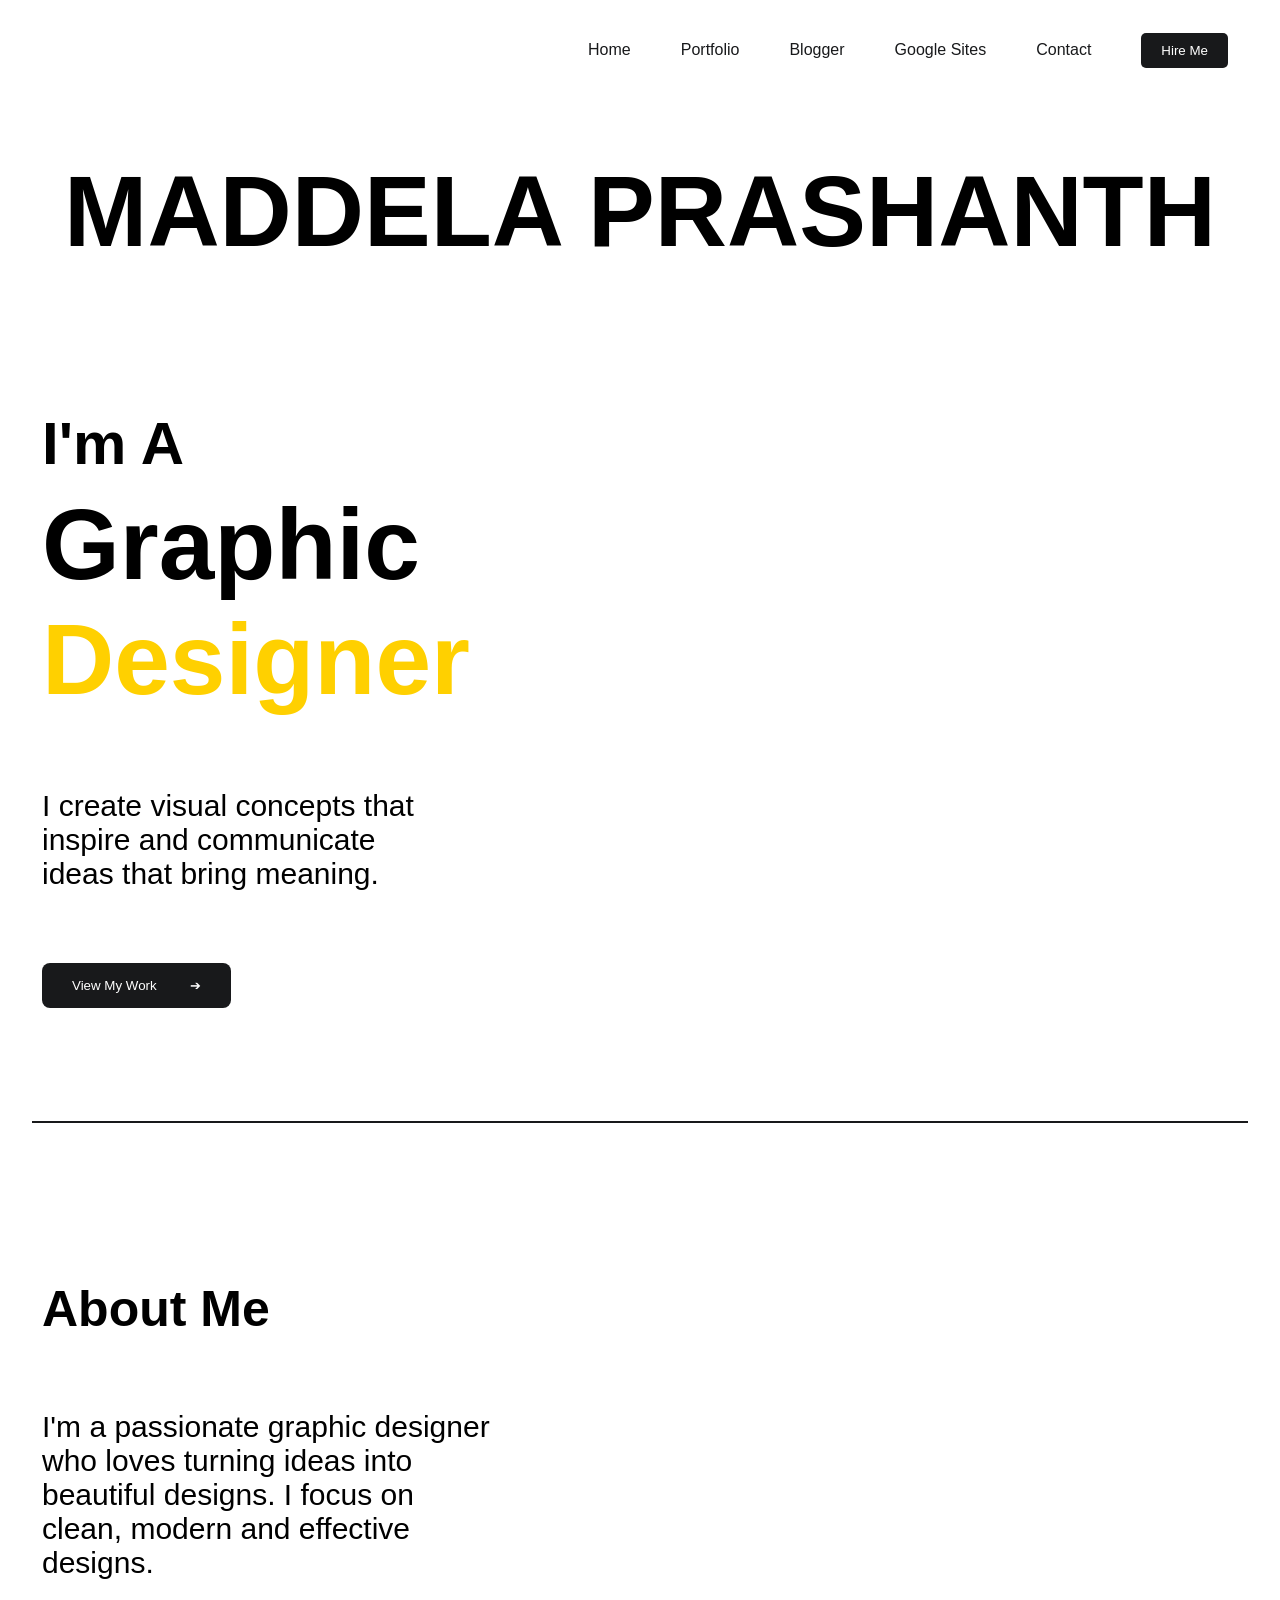
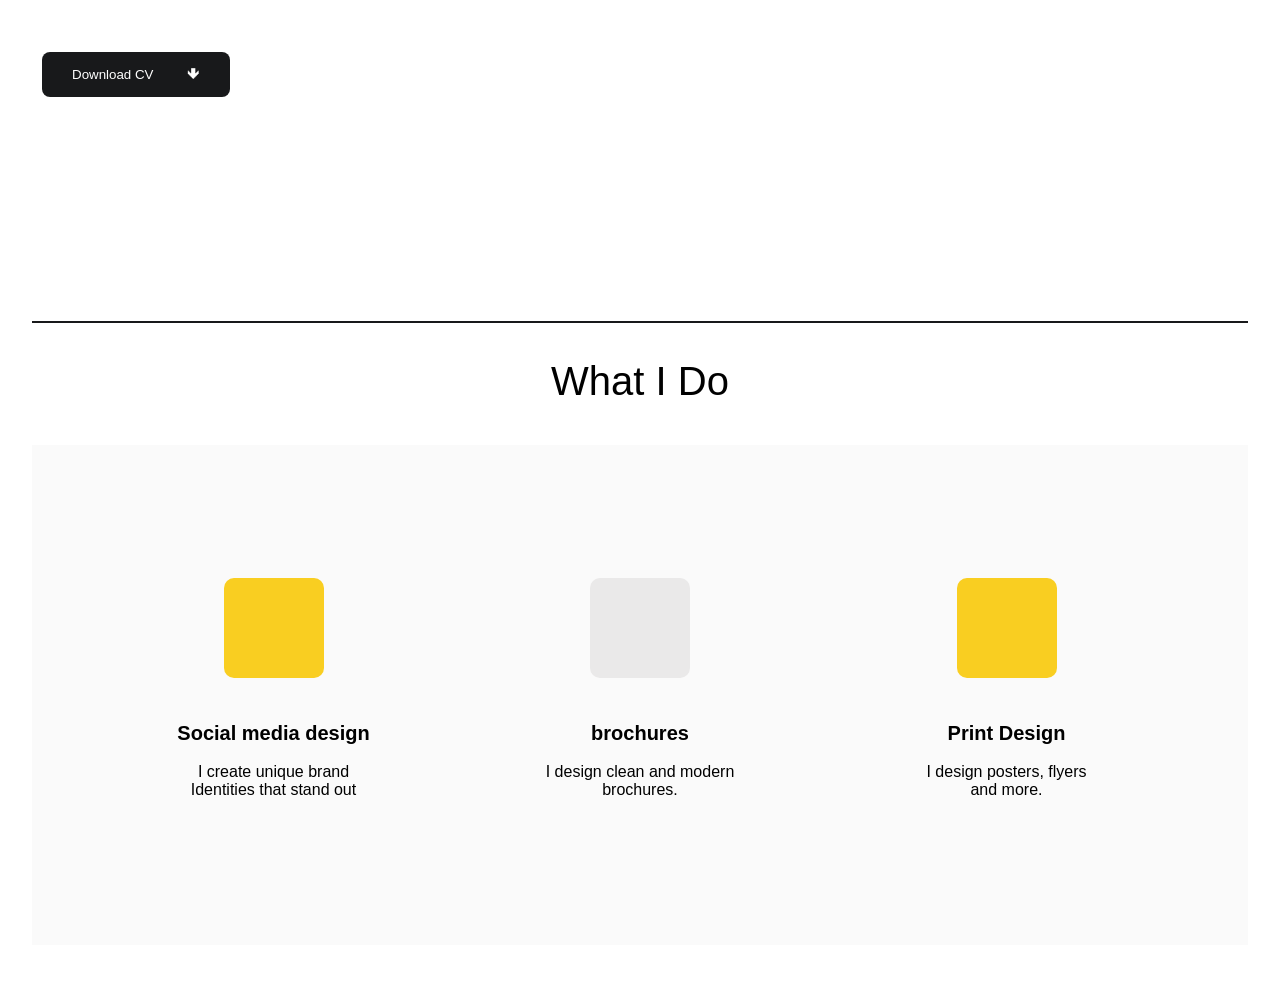
==== commit 03921ec8: "update" ====
--- a/Resume/index.html
+++ b/Resume/index.html
@@ -16,13 +16,19 @@
             <div class="logo"></div>
             <nav>
               <a class="hov" href="/index.html">Home</a>
+              <a class="hov" href="Portfolio.html">Portfolio</a>
               <a
                 class="hov"
-                href="Portfolio.html"
-                >Portfolio</a
+                href="https://prashanthdesigner07.blogspot.com/2025/08/graphic-design.html?m=1"
+                target="_blank"
+                >Blogger</a
               >
-              <a class="hov" href="https://prashanthdesigner07.blogspot.com/2025/08/graphic-design.html?m=1" target="_blank" >Blogger</a>
-              <a class="hov" href="https://sites.google.com/view/prashanth4" target="_blank" >Google Sites</a>
+              <a
+                class="hov"
+                href="https://sites.google.com/view/prashanth4"
+                target="_blank"
+                >Google Sites</a
+              >
               <a class="hov" href="">Contact</a>
               <button class="Hire-Me">Hire Me</button>
             </nav>
@@ -44,10 +50,7 @@
         <div class="container">
           <div class="text-container">
             <p class="Designer">
-              <span class="iam">I'm A</span> <br />Graphic <br /><span
-                class="designer-color"
-                >Designer</span
-              >
+              <span class="iam">I'm A</span> <br />Graphic <br /><span class="designer-color">Designer</span>
             </p>
             <br />
             <br />
@@ -95,7 +98,7 @@
             <br />
             <br />
             <br />
-            <a href="https://sites.google.com/view/prashanth4" target="_blank">
+            <a href="images/Prashanth ATS resume.pdf" target="_blank">
               <button class="Download-CV">
                 Download CV<span class="arrow"> 🡻</span>
               </button>
@@ -118,32 +121,38 @@
       <section>
         <div class="boxes-3">
           <div class="box-1">
-            <div class="sub-box-1"></div>
+            <div class="sub-box-1">
+              <div class="img"></div>
+            </div>
             <div class="sub-box-2">
-              <p class="Branding">Branding</p>
+              <p class="Branding">Social media design</p>
               <br />
               <p>I create unique brand <br />Identities that stand out</p>
             </div>
           </div>
           <div class="box-2">
-            <div class="sub-box-3"></div>
+            <div class="sub-box-3">
+                <div class="img-2"></div>
+            </div>
             <div class="sub-box-4">
-              <p class="Web-Design">Web Design</p>
+              <p class="Web-Design">brochures</p>
               <br />
               <p>
                 I design clean and modern <br />
-                websites.
+                brochures.
               </p>
             </div>
           </div>
           <div class="box-3">
-            <div class="sub-box-5"></div>
+            <div class="sub-box-5">
+              <div class="img-3"></div>
+            </div>
             <div class="sub-box-6">
               <p class="Print-Design">Print Design</p>
               <br />
               <p>
-                I design posters, flyers. <br />
-                brochures and more.
+                I design posters, flyers <br />
+                 and more.
               </p>
             </div>
           </div>
@@ -151,7 +160,6 @@
       </section>
 
       <div style="height: 50px"></div>
-      
     </div>
   </body>
 </html>
--- a/Resume/index.css
+++ b/Resume/index.css
@@ -212,14 +212,22 @@
 }
 
 .sub-box-1 {
-  /* display: flex;
-  justify-content: center; */
+  display: flex;
+  justify-content: center;
+  align-items: center;
   border-radius: 10px;
   background-color: #f9ce21;
   width: 100px;
   height: 100px;
 }
 
+.img {
+  background-image: url("/images/social-media.png");
+  background-size: cover;
+  height: 80px;
+  width: 80px;
+}
+
 .sub-box-2 {
   padding-top: 10px;
   flex-direction: column;
@@ -248,14 +256,22 @@
 }
 
 .sub-box-3 {
-  /* display: flex;
-  justify-content: center; */
+  display: flex;
+  justify-content: center;
+  align-items: center;
   border-radius: 10px;
   background-color: #eae9e9;
   width: 100px;
   height: 100px;
 }
 
+.img-2 {
+  background-image: url("/images/Broucher.png");
+  background-size: cover;
+  height: 80px;
+  width: 80px;
+}
+
 .sub-box-4 {
   padding-top: 10px;
   flex-direction: column;
@@ -284,14 +300,22 @@
 }
 
 .sub-box-5 {
-  /* display: flex;
-  justify-content: center; */
+  display: flex;
+  justify-content: center;
+  align-items: center;
   border-radius: 10px;
   background-color: #f9ce21;
   width: 100px;
   height: 100px;
 }
 
+.img-3 {
+    background-image: url("/images/print.png");
+  background-size: cover;
+  height: 80px;
+  width: 80px;
+}
+
 .sub-box-6 {
   padding-top: 10px;
   flex-direction: column;
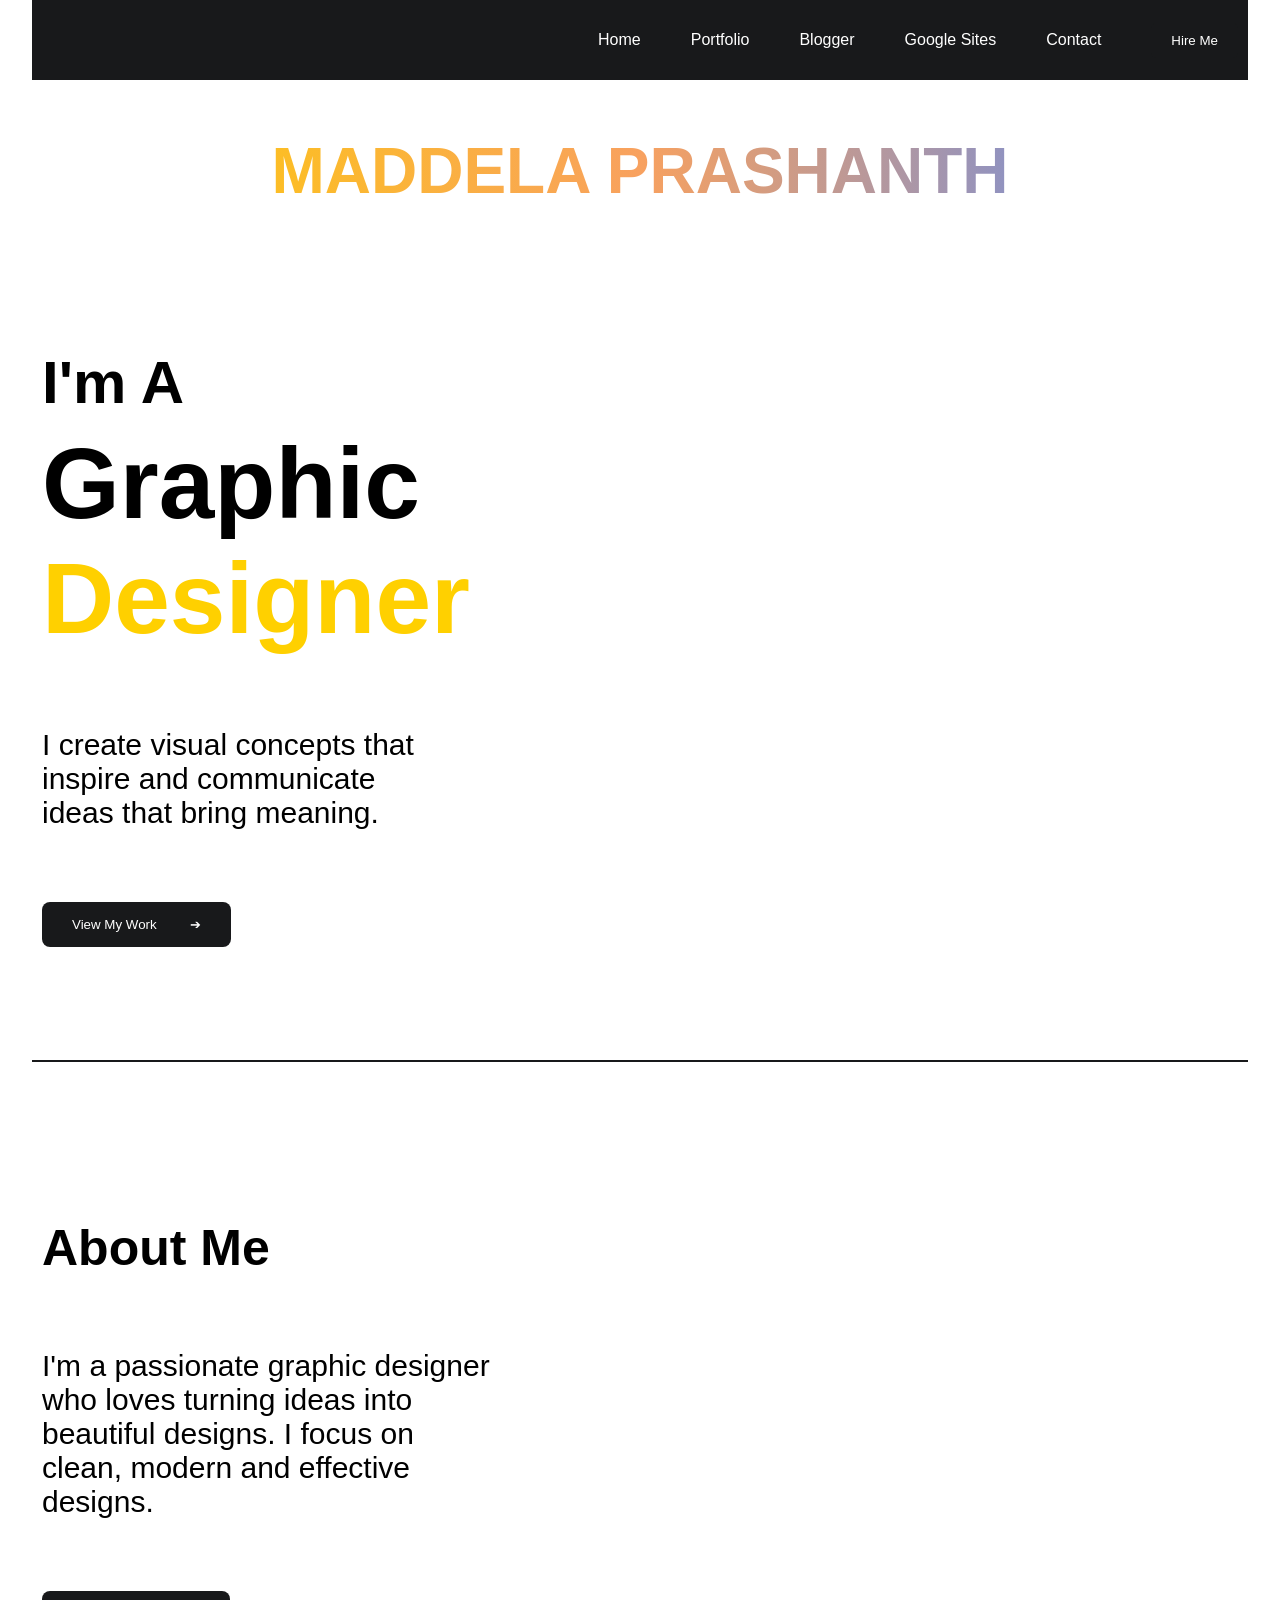
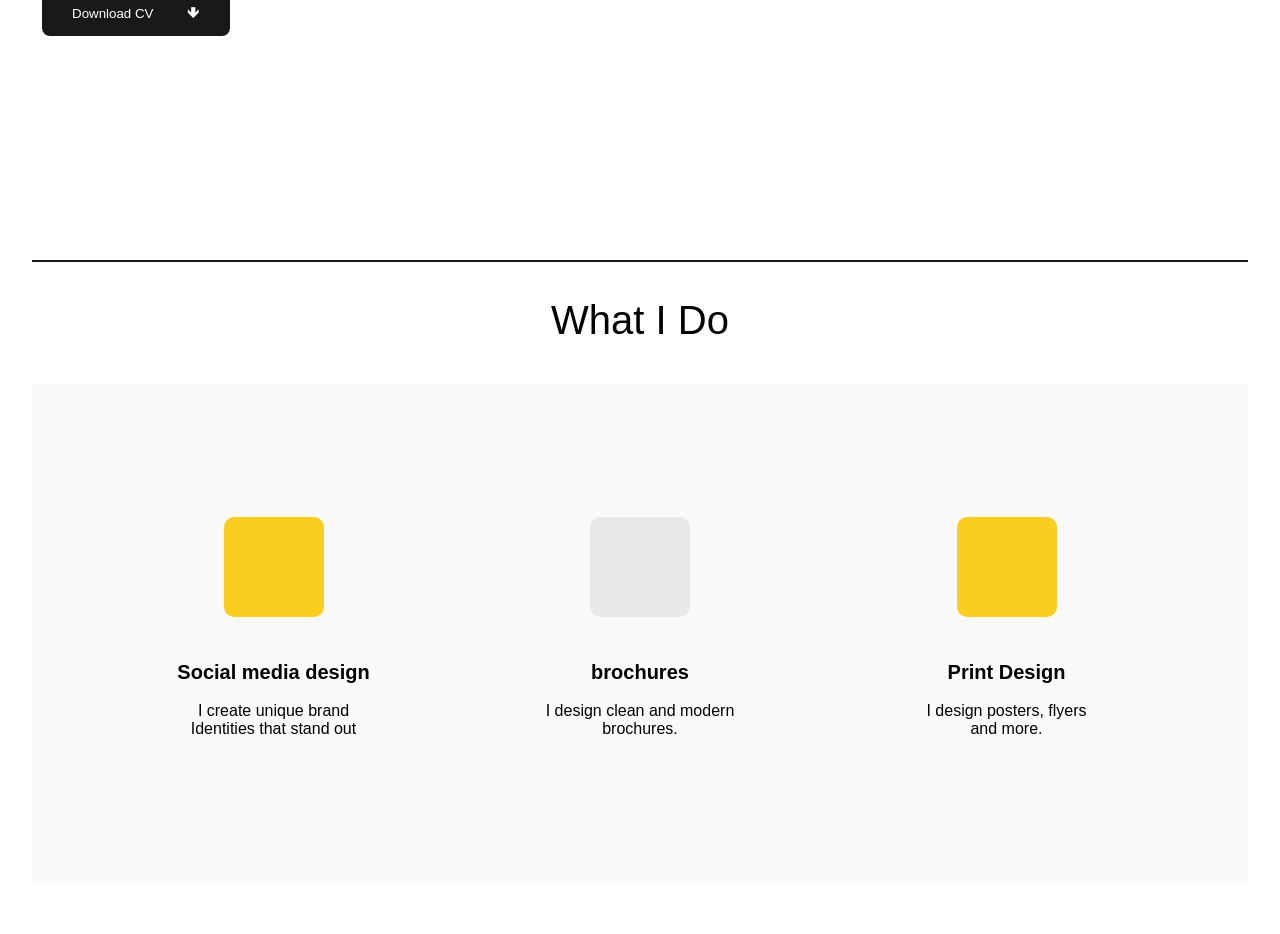
==== commit eb4b9fd8: "gradient" ====
--- a/Resume/index.html
+++ b/Resume/index.html
@@ -8,8 +8,13 @@
     <link rel="stylesheet" href="index.css" />
   </head>
 
-  <body>
+  <body >
+
+
     <div class="full-body">
+          <div class="cursor">
+
+<div class="cursor-example">
       <section class="sticky">
         <div>
           <header>
@@ -160,6 +165,13 @@
       </section>
 
       <div style="height: 50px"></div>
+
+
+      </div>
+</div>
+
+
+
     </div>
   </body>
 </html>
--- a/Resume/index.css
+++ b/Resume/index.css
@@ -22,11 +22,11 @@
 .sticky {
   position: sticky;
   top: 0px;
-  background-color: rgb(255, 255, 255);
+  background-color: #18191b;
 }
 
 header {
-  padding: 20px;
+  padding: 10px;
   display: flex;
   justify-content: space-between;
   align-items: center;
@@ -35,7 +35,7 @@
 .logo {
   width: 100px;
   height: 60px;
-  /* background-color: aqua; */
+  /* background-color: black; */
   background-image: url("/images/logo.png");
   background-size: cover;
   /* background-repeat: no-repeat; */
@@ -51,7 +51,7 @@
 
 .hov {
   text-decoration: none;
-  color: #18191b;
+  color: #ffffff;
 }
 
 .Hire-Me {
@@ -70,6 +70,45 @@
 
 h1:hover {
   box-shadow: 0px 0px 5px #18191b;
+}
+
+h1 {
+  /* Set a large gradient background */
+  background: linear-gradient(
+    to right,
+    #ffd000,
+    #f8a15f,
+    #4d89ff,
+    #cfda36,
+    #ff7e5f
+  );
+  background-size: 200% auto; /* Make background wider than the text */
+
+  /* Clip background to text and make text transparent */
+  background-clip: text;
+  -webkit-background-clip: text;
+  color: transparent;
+  -webkit-text-fill-color: transparent;
+
+  /* Apply the animation */
+  animation: shift-gradient 5s linear infinite;
+
+  /* Font styling */
+  font-size: 4rem;
+  font-weight: bold;
+}
+
+/* Keyframes to move the background position */
+@keyframes shift-gradient {
+  0% {
+    background-position: 0% 50%;
+  }
+  50% {
+    background-position: 100% 50%;
+  }
+  100% {
+    background-position: 0% 50%;
+  }
 }
 
 .container {
@@ -310,7 +349,7 @@
 }
 
 .img-3 {
-    background-image: url("/images/print.png");
+  background-image: url("/images/print.png");
   background-size: cover;
   height: 80px;
   width: 80px;
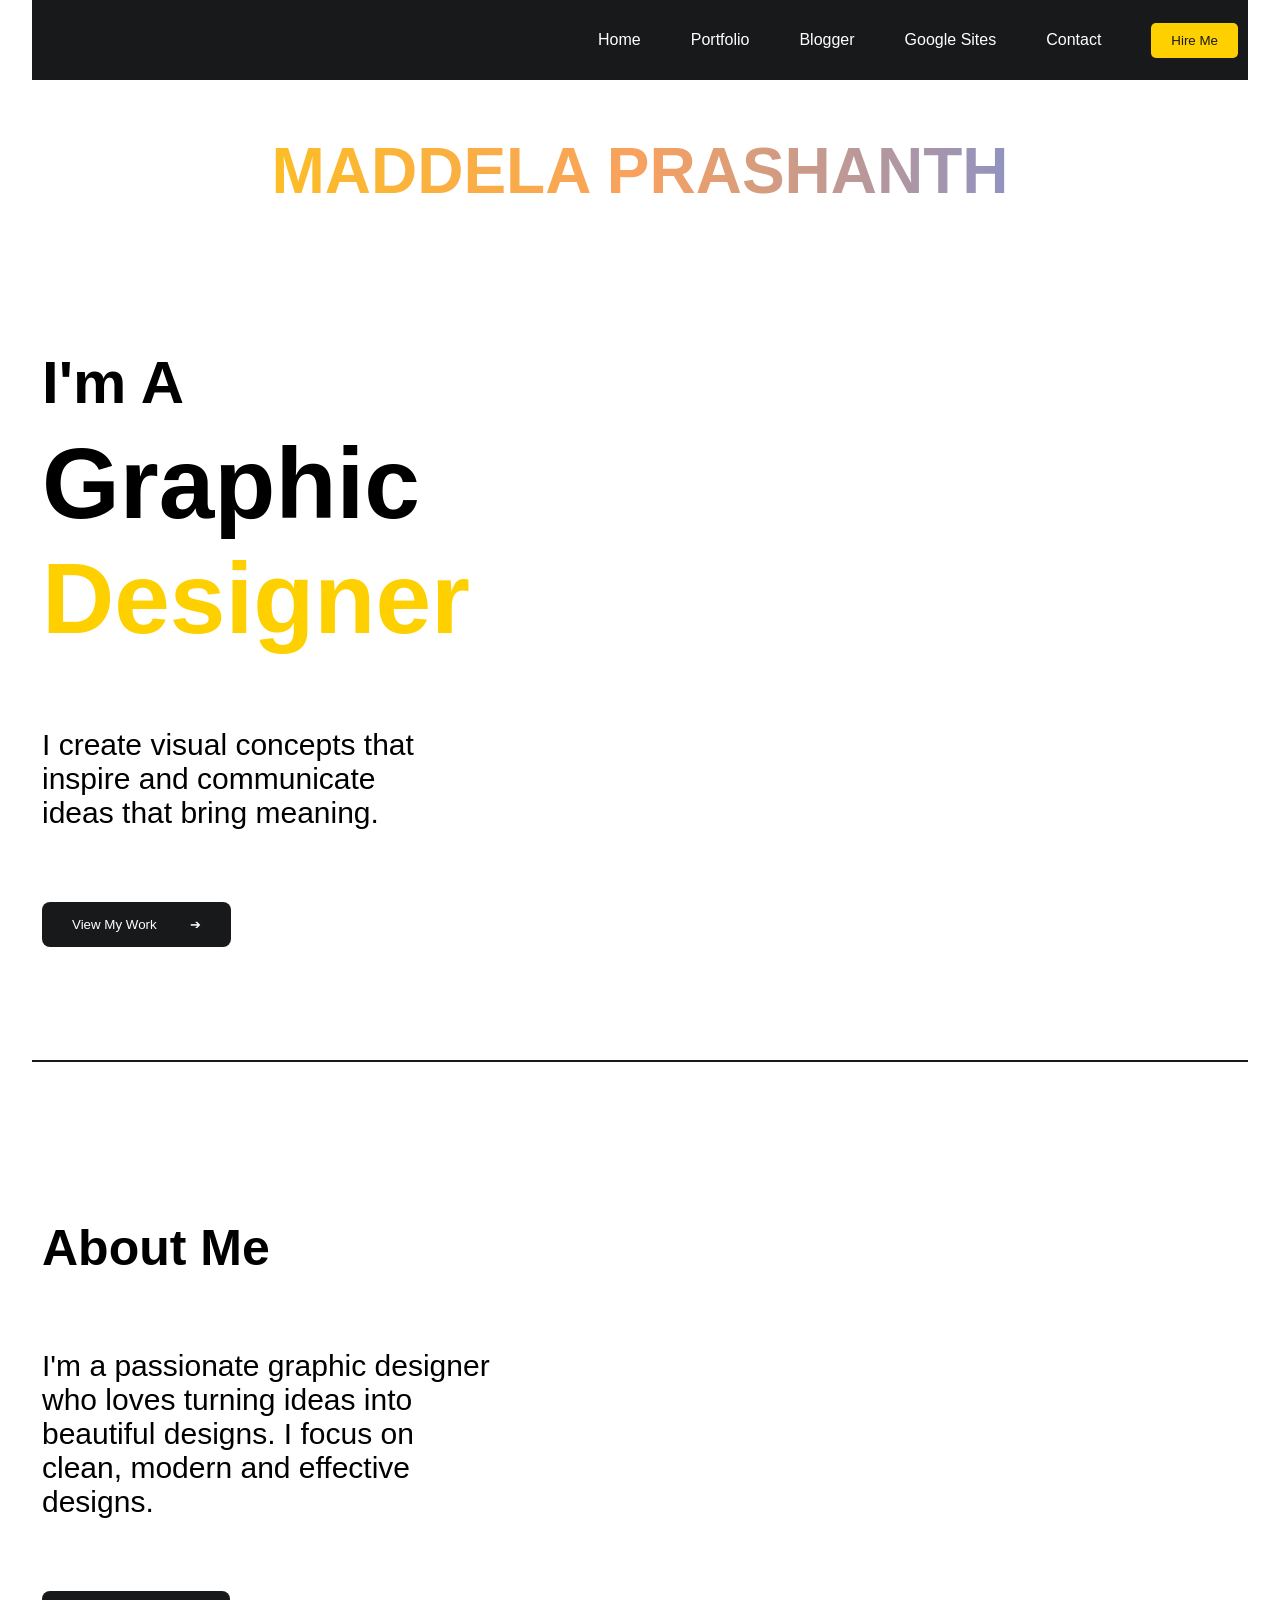
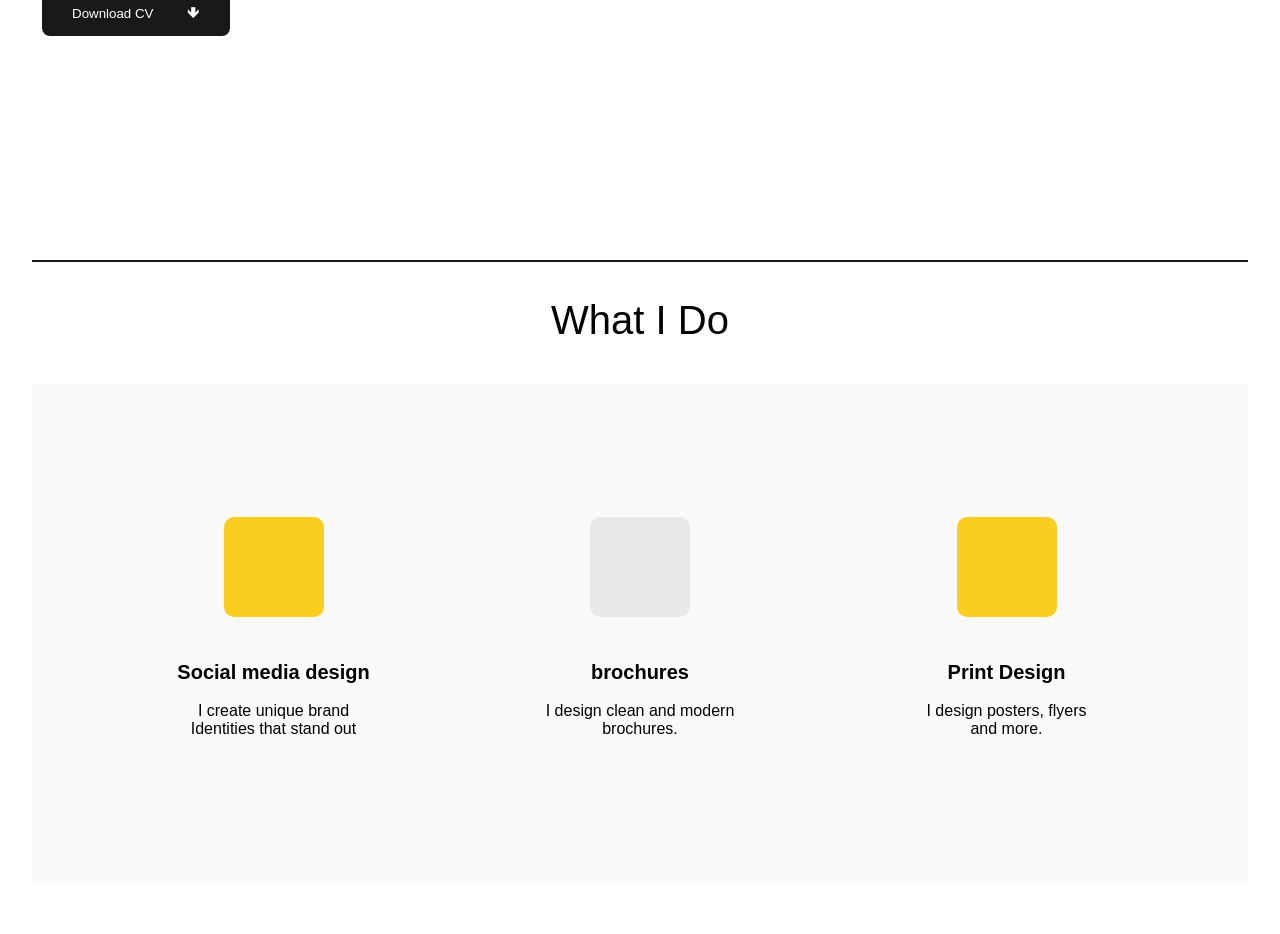
==== commit 7628e940: "push" ====
--- a/Resume/index.html
+++ b/Resume/index.html
@@ -8,170 +8,166 @@
     <link rel="stylesheet" href="index.css" />
   </head>
 
-  <body >
+  <body>
+    <div class="full-body">
+          <section class="sticky">
+            <div>
+              <header>
+                <div class="logo"></div>
+                <nav>
+                  <a class="hov" href="/index.html">Home</a>
+                  <a class="hov" href="Portfolio.html">Portfolio</a>
+                  <a
+                    class="hov"
+                    href="https://prashanthdesigner07.blogspot.com/2025/08/graphic-design.html?m=1"
+                    target="_blank"
+                    >Blogger</a
+                  >
+                  <a
+                    class="hov"
+                    href="https://sites.google.com/view/prashanth4"
+                    target="_blank"
+                    >Google Sites</a
+                  >
+                  <a class="hov" href="tel: 984-827-3244 ">Contact</a>
+                  <button class="Hire-Me">Hire Me</button>
+                </nav>
+              </header>
+            </div>
+          </section>
 
+          <br />
+          <br />
+          <br />
 
-    <div class="full-body">
-          <div class="cursor">
+          <h1>MADDELA PRASHANTH</h1>
 
-<div class="cursor-example">
-      <section class="sticky">
-        <div>
-          <header>
-            <div class="logo"></div>
-            <nav>
-              <a class="hov" href="/index.html">Home</a>
-              <a class="hov" href="Portfolio.html">Portfolio</a>
-              <a
-                class="hov"
-                href="https://prashanthdesigner07.blogspot.com/2025/08/graphic-design.html?m=1"
-                target="_blank"
-                >Blogger</a
-              >
-              <a
-                class="hov"
-                href="https://sites.google.com/view/prashanth4"
-                target="_blank"
-                >Google Sites</a
-              >
-              <a class="hov" href="">Contact</a>
-              <button class="Hire-Me">Hire Me</button>
-            </nav>
-          </header>
+          <br />
+          <br />
+          <br />
+
+          <section>
+            <div class="container">
+              <div class="text-container">
+                <p class="Designer">
+                  <span class="iam">I'm A</span> <br />Graphic <br /><span
+                    class="designer-color"
+                    >Designer</span
+                  >
+                </p>
+                <br />
+                <br />
+                <br />
+                <br />
+                <p class="para1">
+                  I create visual concepts that <br />
+                  inspire and communicate <br />ideas that bring meaning.
+                </p>
+                <br />
+                <br />
+                <br />
+                <br />
+                <a
+                  href="https://sites.google.com/view/prashanth4"
+                  target="_blank"
+                >
+                  <button class="View-My-Work">
+                    View My Wor<span class="arrow">k ➔</span>
+                  </button>
+                </a>
+              </div>
+              <div class="image-container"></div>
+            </div>
+          </section>
+
+          <section>
+            <div class="container-2">
+              <div class="text-container-2">
+                <br />
+                <br />
+                <br />
+                <br />
+                <br />
+                <br />
+                <p class="About-Me">About Me</p>
+                <br />
+                <br />
+                <br />
+                <br />
+                <p class="para1">
+                  I'm a passionate graphic designer <br />who loves turning
+                  ideas into <br />
+                  beautiful designs. I focus on <br />clean, modern and
+                  effective <br />designs.
+                </p>
+                <br />
+                <br />
+                <br />
+                <br />
+                <a href="images/Prashanth ATS resume.pdf" target="_blank">
+                  <button class="Download-CV">
+                    Download CV<span class="arrow"> 🡻</span>
+                  </button>
+                </a>
+              </div>
+              <div class="image-container-2"></div>
+            </div>
+          </section>
+
+          <br />
+          <br />
+
+          <section>
+            <div class="container-3"><p class="What-I-Do">What I Do</p></div>
+          </section>
+
+          <br />
+          <br />
+
+          <section>
+            <div class="boxes-3">
+              <div class="box-1">
+                <div class="sub-box-1">
+                  <div class="img"></div>
+                </div>
+                <div class="sub-box-2">
+                  <p class="Branding">Social media design</p>
+                  <br />
+                  <p>I create unique brand <br />Identities that stand out</p>
+                </div>
+              </div>
+              <div class="box-2">
+                <div class="sub-box-3">
+                  <div class="img-2"></div>
+                </div>
+                <div class="sub-box-4">
+                  <p class="Web-Design">brochures</p>
+                  <br />
+                  <p>
+                    I design clean and modern <br />
+                    brochures.
+                  </p>
+                </div>
+              </div>
+              <div class="box-3">
+                <div class="sub-box-5">
+                  <div class="img-3"></div>
+                </div>
+                <div class="sub-box-6">
+                  <p class="Print-Design">Print Design</p>
+                  <br />
+                  <p>
+                    I design posters, flyers <br />
+                    and more.
+                  </p>
+                </div>
+              </div>
+            </div>
+          </section>
+
+          <div style="height: 50px"></div>
         </div>
-      </section>
-
-      <br />
-      <br />
-      <br />
-
-      <h1>MADDELA PRASHANTH</h1>
-
-      <br />
-      <br />
-      <br />
-
-      <section>
-        <div class="container">
-          <div class="text-container">
-            <p class="Designer">
-              <span class="iam">I'm A</span> <br />Graphic <br /><span class="designer-color">Designer</span>
-            </p>
-            <br />
-            <br />
-            <br />
-            <br />
-            <p class="para1">
-              I create visual concepts that <br />
-              inspire and communicate <br />ideas that bring meaning.
-            </p>
-            <br />
-            <br />
-            <br />
-            <br />
-            <a href="https://sites.google.com/view/prashanth4" target="_blank">
-              <button class="View-My-Work">
-                View My Wor<span class="arrow">k ➔</span>
-              </button>
-            </a>
-          </div>
-          <div class="image-container"></div>
-        </div>
-      </section>
-
-      <section>
-        <div class="container-2">
-          <div class="text-container-2">
-            <br />
-            <br />
-            <br />
-            <br />
-            <br />
-            <br />
-            <p class="About-Me">About Me</p>
-            <br />
-            <br />
-            <br />
-            <br />
-            <p class="para1">
-              I'm a passionate graphic designer <br />who loves turning ideas
-              into <br />
-              beautiful designs. I focus on <br />clean, modern and effective
-              <br />designs.
-            </p>
-            <br />
-            <br />
-            <br />
-            <br />
-            <a href="images/Prashanth ATS resume.pdf" target="_blank">
-              <button class="Download-CV">
-                Download CV<span class="arrow"> 🡻</span>
-              </button>
-            </a>
-          </div>
-          <div class="image-container-2"></div>
-        </div>
-      </section>
-
-      <br />
-      <br />
-
-      <section>
-        <div class="container-3"><p class="What-I-Do">What I Do</p></div>
-      </section>
-
-      <br />
-      <br />
-
-      <section>
-        <div class="boxes-3">
-          <div class="box-1">
-            <div class="sub-box-1">
-              <div class="img"></div>
-            </div>
-            <div class="sub-box-2">
-              <p class="Branding">Social media design</p>
-              <br />
-              <p>I create unique brand <br />Identities that stand out</p>
-            </div>
-          </div>
-          <div class="box-2">
-            <div class="sub-box-3">
-                <div class="img-2"></div>
-            </div>
-            <div class="sub-box-4">
-              <p class="Web-Design">brochures</p>
-              <br />
-              <p>
-                I design clean and modern <br />
-                brochures.
-              </p>
-            </div>
-          </div>
-          <div class="box-3">
-            <div class="sub-box-5">
-              <div class="img-3"></div>
-            </div>
-            <div class="sub-box-6">
-              <p class="Print-Design">Print Design</p>
-              <br />
-              <p>
-                I design posters, flyers <br />
-                 and more.
-              </p>
-            </div>
-          </div>
-        </div>
-      </section>
-
-      <div style="height: 50px"></div>
-
-
       </div>
-</div>
-
-
-
     </div>
   </body>
 </html>
--- a/Resume/index.css
+++ b/Resume/index.css
@@ -54,9 +54,13 @@
   color: #ffffff;
 }
 
+.hov:hover {
+  color: #ffd000 ;
+}
+
 .Hire-Me {
-  background-color: #18191b;
-  color: white;
+  background-color: #ffd000;
+  color: #18191b;
   padding: 10px 20px;
   border-radius: 5px;
 }
